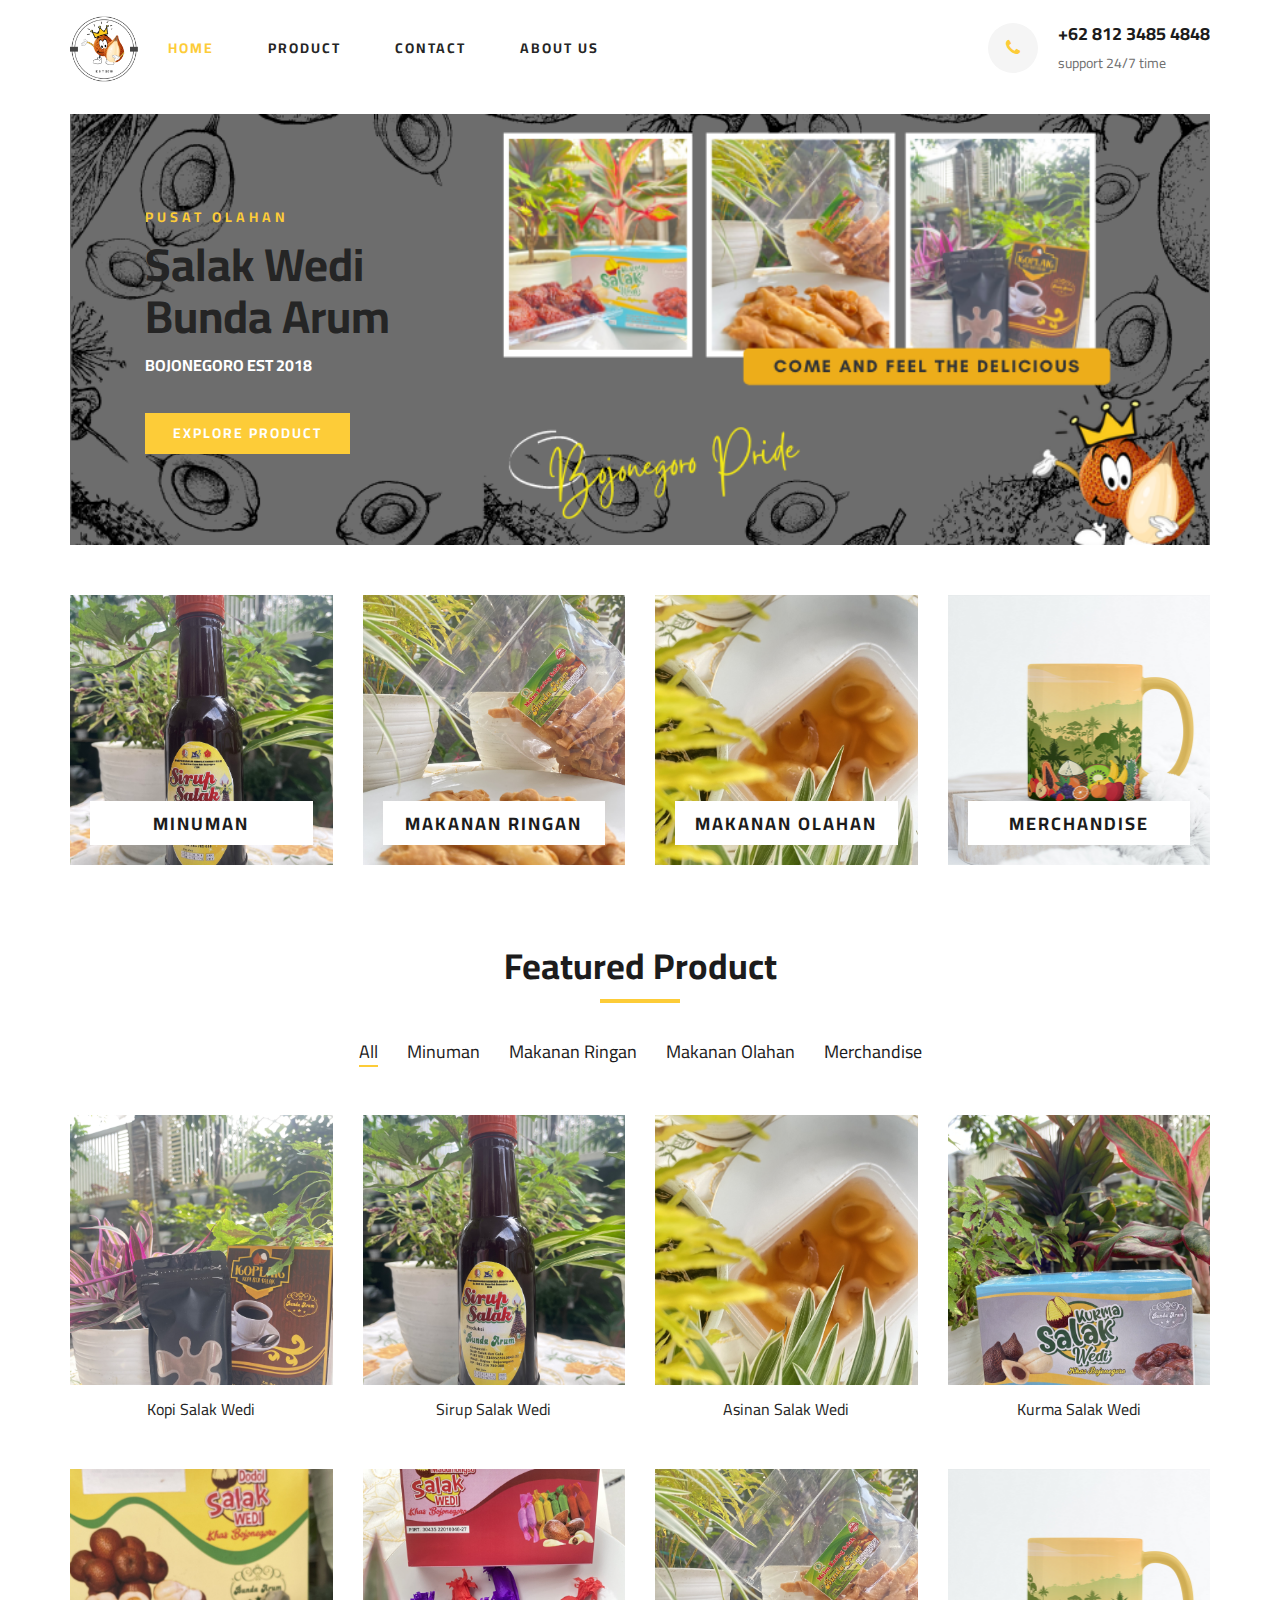
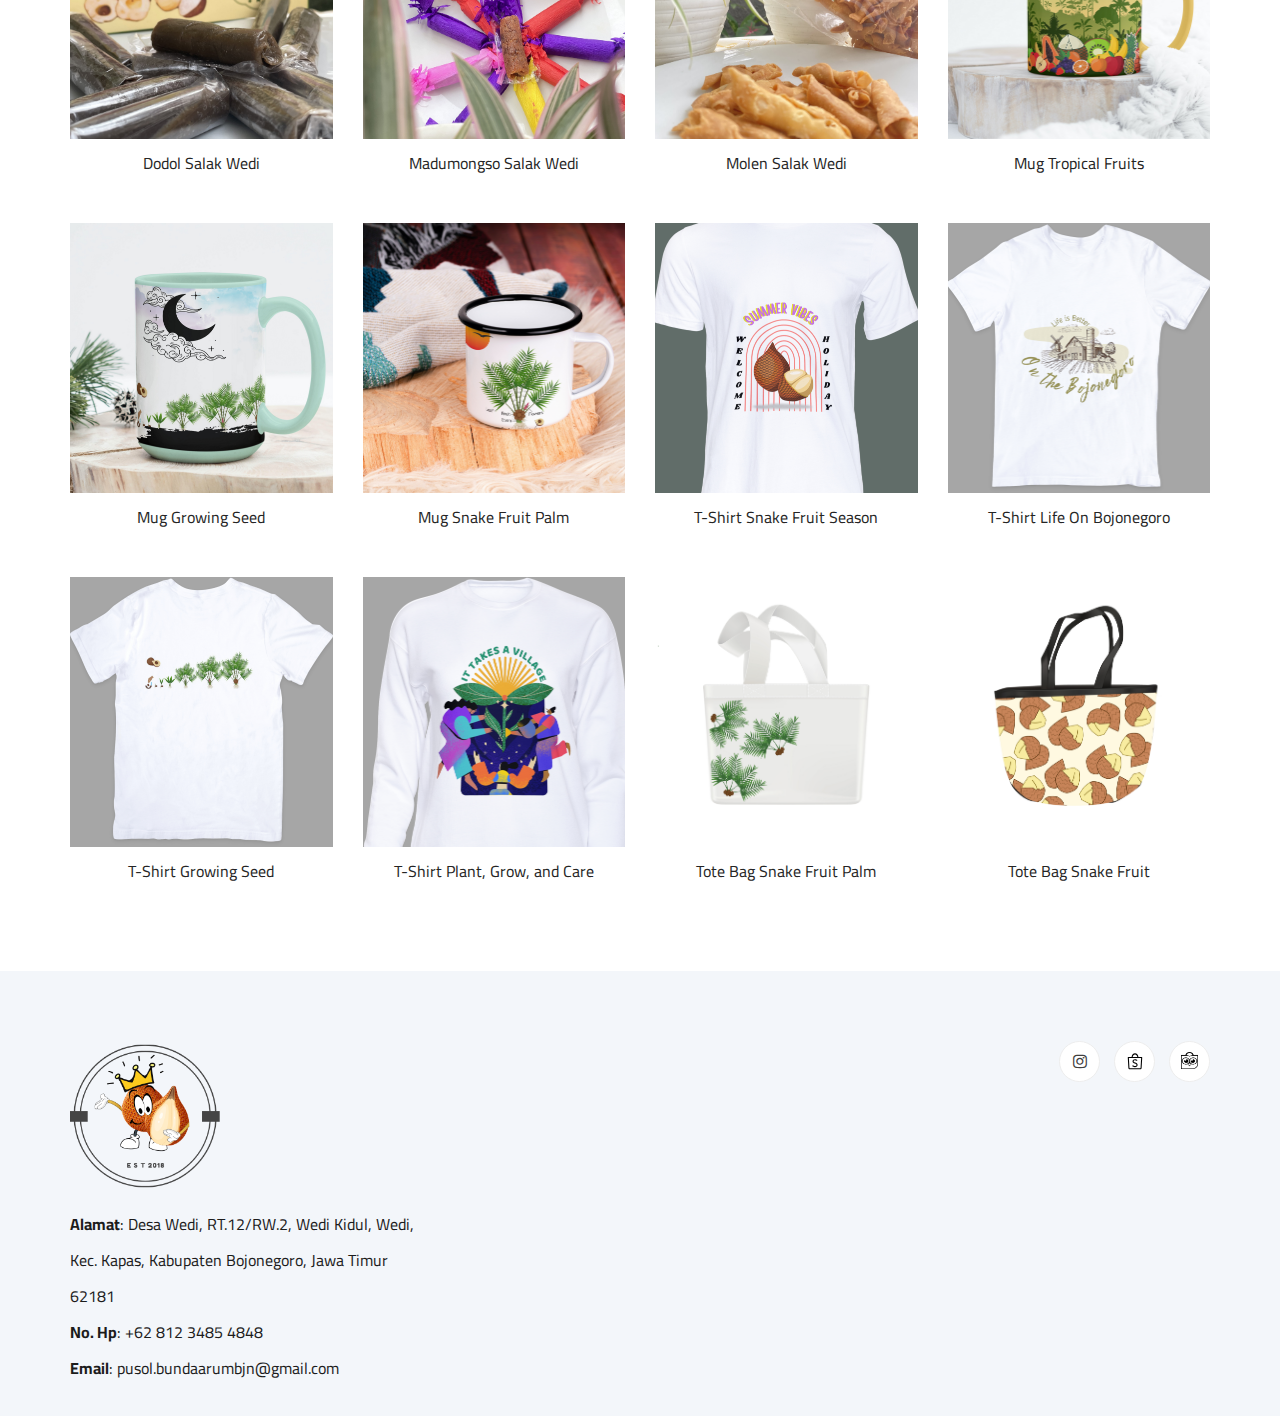
==== index.html @ 26357e3d "initial commit" ====
<!DOCTYPE html>
<html lang="eng">

<head>
    <meta charset="UTF-8">
    <meta name="description" content="Pusol Bunda Arum">
    <meta name="keywords" content="Pusol Bunda Arum, unica, creative, html">
    <meta name="viewport" content="width=device-width, initial-scale=1.0">
    <meta http-equiv="X-UA-Compatible" content="ie=edge">
    <link rel="shortcut icon" href="img/logo.png" type="image/x-icon">
    <title>Pusol Bunda Arum | Home</title>

    <!-- Google Font -->
    <link href="https://fonts.googleapis.com/css2?family=Cairo:wght@200;300;400;600;900&display=swap" rel="stylesheet">

    <!-- Css Styles -->
    <link rel="stylesheet" href="css/bootstrap.min.css" type="text/css">
    <link rel="stylesheet" href="css/font-awesome.min.css" type="text/css">
    <link rel="stylesheet" href="css/elegant-icons.css" type="text/css">
    <link rel="stylesheet" href="css/nice-select.css" type="text/css">
    <link rel="stylesheet" href="css/jquery-ui.min.css" type="text/css">
    <link rel="stylesheet" href="css/owl.carousel.min.css" type="text/css">
    <link rel="stylesheet" href="css/slicknav.min.css" type="text/css">
    <link rel="stylesheet" href="css/style.css" type="text/css">
</head>

<body>
    <!-- Page Preloder -->
    <div id="preloder">
        <div class="loader"></div>
    </div>

    <!-- Humberger Begin -->
    <div class="humberger__menu__overlay"></div>
    <div class="humberger__menu__wrapper">
        <div class="humberger__menu__logo">
            <a href="#"><img class="img-fluid" width="150px" src="img/logo.png" alt=""></a>
        </div>                
        <nav class="humberger__menu__nav mobile-menu">
            <ul>
                <li class="active"><a href="./index.html">Home</a></li>
                <li><a href="./shop-grid.html">Product</a></li>                                
                <li><a href="./contact.html">Contact</a></li>
                <li><a href="./aboutus.html">About Us</a></li>
            </ul>
        </nav>
        <div id="mobile-menu-wrap"></div>
        <div class="header__top__right__social">
            <a href="https://instagram.com/pusolbjn.bundaarum"><i class="fa fa-instagram"></i></a>                            
        </div>        
    </div>
    <!-- Humberger End -->

    <!-- Header Section Begin -->
    <header class="header mb-3">        
        <div class="container">
            <div class="row">
                <div class="col-lg-1 col-3">
                    <div class="header__logo">
                        <a href="./index.html"><img class="img-fluid" src="img/logo.png" alt=""></a>
                    </div>
                </div>
                <div class="col-lg-11 d-flex justify-content-between align-items-center">
                    <nav class="header__menu">
                        <ul>
                            <li class="active"><a href="./index.html">Home</a></li>
                            <li><a href="./shop-grid.html">Product</a></li>                                                       
                            <li><a href="./contact.html">Contact</a></li>
                            <li><a href="./aboutus.html">About Us</a></li>
                        </ul>
                    </nav>                    
                    <div class="hero__search__phone">
                        <div class="hero__search__phone__icon">
                            <i class="fa fa-phone"></i>
                        </div>
                        <div class="hero__search__phone__text">
                            <h5>+62 812 3485 4848</h5>
                            <span>support 24/7 time</span>
                        </div>
                    </div>                    
                </div>                
            </div>
            <div class="humberger__open">
                <i class="fa fa-bars"></i>
            </div>
        </div>
    </header>
    <!-- Header Section End -->

    <!-- Hero Section Begin -->
    <section class="hero">
        <div class="container">
            <div class="row">                
                <div class="col-lg-12">                    
                    <div id="hero-desktop" class="hero__item set-bg" data-setbg="img/hero/banner4.png">
                        <div class="hero__text">
                            <span>PUSAT OLAHAN</span>
                            <h2>Salak Wedi <br />Bunda Arum</h2>
                            <p style="color: white;"><b>BOJONEGORO EST 2018</b></p>
                            <a href="shop-grid.html" class="primary-btn">EXPLORE PRODUCT</a>
                        </div>
                    </div>
                    <div id="hero-mobile" class="hero__item set-bg" data-setbg="img/hero/banner5.png">
                        <div class="hero__text">
                            <span>PUSAT OLAHAN</span>
                            <h2 style="font-size: 38px;">Salak Wedi <br />Bunda Arum</h2>
                            <p style="color: white;"><b>BOJONEGORO EST 2018</b></p>
                            <a href="shop-grid.html" class="primary-btn">EXPLORE PRODUCT</a>
                        </div>
                    </div>
                </div>
            </div>
        </div>
    </section>
    <!-- Hero Section End -->

    <!-- Categories Section Begin -->
    <section class="categories">
        <div class="container">
            <div class="row">
                <div class="categories__slider owl-carousel">
                    <div class="col-lg-3">
                        <div class="categories__item set-bg" data-setbg="img/product/sirup.jpg">
                            <h5><a href="shop-grid.html?kategori=minuman" onclick="setCookie('kategori', 'minuman', 1)">minuman</a></h5>
                        </div>
                    </div>
                    <div class="col-lg-3">
                        <div class="categories__item set-bg" data-setbg="img/product/molen.jpg">
                            <h5><a href="shop-grid.html?kategori=makanan-ringan">makanan ringan</a></h5>
                        </div>
                    </div>
                    <div class="col-lg-3">
                        <div class="categories__item set-bg" data-setbg="img/product/asinan.jpg">
                            <h5><a href="shop-grid.html?kategori=makanan-olahan">makanan olahan</a></h5>
                        </div>
                    </div>
                    <div class="col-lg-3">
                        <div class="categories__item set-bg" data-setbg="img/product/mug1.jpg">
                            <h5><a href="shop-grid.html?kategori=merchandise">merchandise</a></h5>
                        </div>
                    </div>                    
                </div>
            </div>
        </div>
    </section>
    <!-- Categories Section End -->

    <!-- Featured Section Begin -->
    <section class="featured spad">
        <div class="container">
            <div class="row">
                <div class="col-lg-12">
                    <div class="section-title">
                        <h2>Featured Product</h2>
                    </div>
                    <div class="featured__controls">
                        <ul>
                            <li class="active" data-filter="*">All</li>
                            <li data-filter=".minuman">Minuman</li>
                            <li data-filter=".makanan-ringan">Makanan Ringan</li>
                            <li data-filter=".makanan-olahan">Makanan Olahan</li>
                            <li data-filter=".merchandise">Merchandise</li>
                        </ul>
                    </div>
                </div>
            </div>
            <div id="list_product" class="row featured__filter">                
            </div>
        </div>
    </section>
    <!-- Featured Section End -->

    <!-- Banner Begin -->
    <!-- <div class="banner">
        <div class="container">
            <div class="row">
                <div class="col-lg-6 col-md-6 col-sm-6">
                    <div class="banner__pic">
                        <img src="img/banner/banner-1.jpg" alt="">
                    </div>
                </div>
                <div class="col-lg-6 col-md-6 col-sm-6">
                    <div class="banner__pic">
                        <img src="img/banner/banner-2.jpg" alt="">
                    </div>
                </div>
            </div>
        </div>
    </div> -->
    <!-- Banner End -->    

    <!-- Footer Section Begin -->
    <footer class="footer spad">
        <div class="container">
            <div class="row">
                <div class="col-lg-4 col-md-6 col-sm-6">
                    <div class="footer__about">
                        <div class="footer__about__logo">
                            <a href="./index.html"><img width="150px" src="img/logo.png" alt=""></a>
                        </div>
                        <ul>
                            <li><b>Alamat</b>: Desa Wedi, RT.12/RW.2, Wedi Kidul, Wedi, Kec. Kapas, Kabupaten Bojonegoro, Jawa Timur 62181</li>
                            <li><b>No. Hp</b>: +62 812 3485 4848</li>
                            <li><b>Email</b>: pusol.bundaarumbjn@gmail.com</li>
                        </ul>
                    </div>
                </div>                
                <div class="col-lg-8 col-md-12">
                    <div class="footer__widget d-flex justify-content-start justify-content-lg-end">                        
                        <div class="footer__widget__social">
                            <a href="https://instagram.com/pusolbjn.bundaarum"><i class="fa fa-instagram"></i></a>
                            <a href="https://shopee.co.id/pusolbundaarum"><svg xmlns="http://www.w3.org/2000/svg" x="0px" y="0px"
                                width="20" height="20"
                                viewBox="0 0 48 55"
                                style=" fill:#000000;"><path d="M 24 1 C 19.015304 1 15.187203 5.491076 14.589844 11 L 5.5917969 11 A 1.50015 1.50015 0 0 0 4.09375 12.587891 L 5.7773438 41.234375 A 1.50015 1.50015 0 0 0 5.7773438 41.236328 C 5.901433 43.336252 7.6680925 45 9.7714844 45 L 38.228516 45 C 40.332664 45 42.096549 43.335805 42.220703 41.236328 A 1.50015 1.50015 0 0 0 42.220703 41.234375 L 43.90625 12.587891 A 1.50015 1.50015 0 0 0 42.408203 11 L 33.410156 11 C 32.812797 5.491076 28.984696 1 24 1 z M 24 4 C 27.044271 4 29.834574 6.9017187 30.392578 11 L 17.607422 11 C 18.165426 6.9017187 20.955729 4 24 4 z M 7.1816406 14 L 40.818359 14 L 39.226562 41.058594 C 39.194717 41.597117 38.768367 42 38.228516 42 L 9.7714844 42 C 9.2308762 42 8.8033952 41.598623 8.7714844 41.058594 L 7.1816406 14 z M 24.074219 17.011719 C 20.135219 17.011719 17.164063 19.515937 17.164062 22.835938 C 17.164062 26.625937 20.635828 27.892109 23.423828 28.912109 C 26.744828 30.126109 28.308594 30.929062 28.308594 33.039062 C 28.308594 34.694063 26.349453 36.041016 23.939453 36.041016 C 21.113453 36.041016 18.640234 33.938969 18.615234 33.917969 L 18.490234 33.802734 C 18.397234 33.717734 18.277344 33.671875 18.152344 33.671875 C 18.133344 33.671875 18.11375 33.671828 18.09375 33.673828 C 17.94975 33.690828 17.819281 33.770625 17.738281 33.890625 L 16.632812 35.519531 C 16.487813 35.733531 16.529469 36.0235 16.730469 36.1875 L 16.84375 36.279297 C 17.62975 36.916297 20.4575 38.988281 23.9375 38.988281 C 28.0415 38.988281 31.257813 36.376062 31.257812 33.039062 C 31.259813 28.637063 27.477453 27.254531 24.439453 26.144531 C 21.498453 25.069531 20.113281 24.392938 20.113281 22.835938 C 20.113281 21.169937 21.778219 19.960938 24.074219 19.960938 C 25.743219 19.960938 27.216312 20.620672 27.945312 21.013672 C 28.062313 21.076672 28.414281 21.287875 28.613281 21.421875 L 28.751953 21.513672 C 28.834953 21.569672 28.931297 21.597656 29.029297 21.597656 C 29.065297 21.597656 29.100719 21.594891 29.136719 21.587891 C 29.269719 21.558891 29.384078 21.475375 29.455078 21.359375 L 30.466797 19.714844 C 30.608797 19.484844 30.540453 19.181203 30.314453 19.033203 L 30.148438 18.925781 C 29.299437 18.353781 26.997219 17.011719 24.074219 17.011719 z"></path></svg></a>
                            <a href="https://www.tokopedia.com/pusolbundaarumbjn"><img width="17px" height="17px" style="position: relative; top: -7%" src="img/icon/tokopedia.ico" alt="" srcset=""></a>                            
                        </div>
                    </div>
                </div>
            </div>            
        </div>
    </footer>
    <!-- Footer Section End -->

    <!-- Js Plugins -->
    <script src="js/jquery-3.3.1.min.js"></script>
    <script src="js/bootstrap.min.js"></script>
    <script src="js/jquery.nice-select.min.js"></script>
    <script src="js/jquery-ui.min.js"></script>
    <script src="js/jquery.slicknav.js"></script>
    <script src="js/mixitup.min.js"></script>
    <script src="js/owl.carousel.min.js"></script>
    <script src="js/templating_home.js"></script>
    <script src="js/main.js"></script>    



</body>

</html>
---- css/elegant-icons.css ----
@font-face {
	font-family: 'ElegantIcons';
	src:url('../fonts/ElegantIcons.eot');
	src:url('../fonts/ElegantIcons.eot?#iefix') format('embedded-opentype'),
		url('../fonts/ElegantIcons.woff') format('woff'),
		url('../fonts/ElegantIcons.ttf') format('truetype'),
		url('../fonts/ElegantIcons.svg#ElegantIcons') format('svg');
	font-weight: normal;
	font-style: normal;
}

/* Use the following CSS code if you want to use data attributes for inserting your icons */
[data-icon]:before {
	font-family: 'ElegantIcons';
	content: attr(data-icon);
	speak: none;
	font-weight: normal;
	font-variant: normal;
	text-transform: none;
	line-height: 1;
	-webkit-font-smoothing: antialiased;
	-moz-osx-font-smoothing: grayscale;
}

/* Use the following CSS code if you want to have a class per icon */
/*
Instead of a list of all class selectors,
you can use the generic selector below, but it's slower:
[class*="your-class-prefix"] {
*/
.arrow_up, .arrow_down, .arrow_left, .arrow_right, .arrow_left-up, .arrow_right-up, .arrow_right-down, .arrow_left-down, .arrow-up-down, .arrow_up-down_alt, .arrow_left-right_alt, .arrow_left-right, .arrow_expand_alt2, .arrow_expand_alt, .arrow_condense, .arrow_expand, .arrow_move, .arrow_carrot-up, .arrow_carrot-down, .arrow_carrot-left, .arrow_carrot-right, .arrow_carrot-2up, .arrow_carrot-2down, .arrow_carrot-2left, .arrow_carrot-2right, .arrow_carrot-up_alt2, .arrow_carrot-down_alt2, .arrow_carrot-left_alt2, .arrow_carrot-right_alt2, .arrow_carrot-2up_alt2, .arrow_carrot-2down_alt2, .arrow_carrot-2left_alt2, .arrow_carrot-2right_alt2, .arrow_triangle-up, .arrow_triangle-down, .arrow_triangle-left, .arrow_triangle-right, .arrow_triangle-up_alt2, .arrow_triangle-down_alt2, .arrow_triangle-left_alt2, .arrow_triangle-right_alt2, .arrow_back, .icon_minus-06, .icon_plus, .icon_close, .icon_check, .icon_minus_alt2, .icon_plus_alt2, .icon_close_alt2, .icon_check_alt2, .icon_zoom-out_alt, .icon_zoom-in_alt, .icon_search, .icon_box-empty, .icon_box-selected, .icon_minus-box, .icon_plus-box, .icon_box-checked, .icon_circle-empty, .icon_circle-slelected, .icon_stop_alt2, .icon_stop, .icon_pause_alt2, .icon_pause, .icon_menu, .icon_menu-square_alt2, .icon_menu-circle_alt2, .icon_ul, .icon_ol, .icon_adjust-horiz, .icon_adjust-vert, .icon_document_alt, .icon_documents_alt, .icon_pencil, .icon_pencil-edit_alt, .icon_pencil-edit, .icon_folder-alt, .icon_folder-open_alt, .icon_folder-add_alt, .icon_info_alt, .icon_error-oct_alt, .icon_error-circle_alt, .icon_error-triangle_alt, .icon_question_alt2, .icon_question, .icon_comment_alt, .icon_chat_alt, .icon_vol-mute_alt, .icon_volume-low_alt, .icon_volume-high_alt, .icon_quotations, .icon_quotations_alt2, .icon_clock_alt, .icon_lock_alt, .icon_lock-open_alt, .icon_key_alt, .icon_cloud_alt, .icon_cloud-upload_alt, .icon_cloud-download_alt, .icon_image, .icon_images, .icon_lightbulb_alt, .icon_gift_alt, .icon_house_alt, .icon_genius, .icon_mobile, .icon_tablet, .icon_laptop, .icon_desktop, .icon_camera_alt, .icon_mail_alt, .icon_cone_alt, .icon_ribbon_alt, .icon_bag_alt, .icon_creditcard, .icon_cart_alt, .icon_paperclip, .icon_tag_alt, .icon_tags_alt, .icon_trash_alt, .icon_cursor_alt, .icon_mic_alt, .icon_compass_alt, .icon_pin_alt, .icon_pushpin_alt, .icon_map_alt, .icon_drawer_alt, .icon_toolbox_alt, .icon_book_alt, .icon_calendar, .icon_film, .icon_table, .icon_contacts_alt, .icon_headphones, .icon_lifesaver, .icon_piechart, .icon_refresh, .icon_link_alt, .icon_link, .icon_loading, .icon_blocked, .icon_archive_alt, .icon_heart_alt, .icon_star_alt, .icon_star-half_alt, .icon_star, .icon_star-half, .icon_tools, .icon_tool, .icon_cog, .icon_cogs, .arrow_up_alt, .arrow_down_alt, .arrow_left_alt, .arrow_right_alt, .arrow_left-up_alt, .arrow_right-up_alt, .arrow_right-down_alt, .arrow_left-down_alt, .arrow_condense_alt, .arrow_expand_alt3, .arrow_carrot_up_alt, .arrow_carrot-down_alt, .arrow_carrot-left_alt, .arrow_carrot-right_alt, .arrow_carrot-2up_alt, .arrow_carrot-2dwnn_alt, .arrow_carrot-2left_alt, .arrow_carrot-2right_alt, .arrow_triangle-up_alt, .arrow_triangle-down_alt, .arrow_triangle-left_alt, .arrow_triangle-right_alt, .icon_minus_alt, .icon_plus_alt, .icon_close_alt, .icon_check_alt, .icon_zoom-out, .icon_zoom-in, .icon_stop_alt, .icon_menu-square_alt, .icon_menu-circle_alt, .icon_document, .icon_documents, .icon_pencil_alt, .icon_folder, .icon_folder-open, .icon_folder-add, .icon_folder_upload, .icon_folder_download, .icon_info, .icon_error-circle, .icon_error-oct, .icon_error-triangle, .icon_question_alt, .icon_comment, .icon_chat, .icon_vol-mute, .icon_volume-low, .icon_volume-high, .icon_quotations_alt, .icon_clock, .icon_lock, .icon_lock-open, .icon_key, .icon_cloud, .icon_cloud-upload, .icon_cloud-download, .icon_lightbulb, .icon_gift, .icon_house, .icon_camera, .icon_mail, .icon_cone, .icon_ribbon, .icon_bag, .icon_cart, .icon_tag, .icon_tags, .icon_trash, .icon_cursor, .icon_mic, .icon_compass, .icon_pin, .icon_pushpin, .icon_map, .icon_drawer, .icon_toolbox, .icon_book, .icon_contacts, .icon_archive, .icon_heart, .icon_profile, .icon_group, .icon_grid-2x2, .icon_grid-3x3, .icon_music, .icon_pause_alt, .icon_phone, .icon_upload, .icon_download, .social_facebook, .social_twitter, .social_pinterest, .social_googleplus, .social_tumblr, .social_tumbleupon, .social_wordpress, .social_instagram, .social_dribbble, .social_vimeo, .social_linkedin, .social_rss, .social_deviantart, .social_share, .social_myspace, .social_skype, .social_youtube, .social_picassa, .social_googledrive, .social_flickr, .social_blogger, .social_spotify, .social_delicious, .social_facebook_circle, .social_twitter_circle, .social_pinterest_circle, .social_googleplus_circle, .social_tumblr_circle, .social_stumbleupon_circle, .social_wordpress_circle, .social_instagram_circle, .social_dribbble_circle, .social_vimeo_circle, .social_linkedin_circle, .social_rss_circle, .social_deviantart_circle, .social_share_circle, .social_myspace_circle, .social_skype_circle, .social_youtube_circle, .social_picassa_circle, .social_googledrive_alt2, .social_flickr_circle, .social_blogger_circle, .social_spotify_circle, .social_delicious_circle, .social_facebook_square, .social_twitter_square, .social_pinterest_square, .social_googleplus_square, .social_tumblr_square, .social_stumbleupon_square, .social_wordpress_square, .social_instagram_square, .social_dribbble_square, .social_vimeo_square, .social_linkedin_square, .social_rss_square, .social_deviantart_square, .social_share_square, .social_myspace_square, .social_skype_square, .social_youtube_square, .social_picassa_square, .social_googledrive_square, .social_flickr_square, .social_blogger_square, .social_spotify_square, .social_delicious_square, .icon_printer, .icon_calulator, .icon_building, .icon_floppy, .icon_drive, .icon_search-2, .icon_id, .icon_id-2, .icon_puzzle, .icon_like, .icon_dislike, .icon_mug, .icon_currency, .icon_wallet, .icon_pens, .icon_easel, .icon_flowchart, .icon_datareport, .icon_briefcase, .icon_shield, .icon_percent, .icon_globe, .icon_globe-2, .icon_target, .icon_hourglass, .icon_balance, .icon_rook, .icon_printer-alt, .icon_calculator_alt, .icon_building_alt, .icon_floppy_alt, .icon_drive_alt, .icon_search_alt, .icon_id_alt, .icon_id-2_alt, .icon_puzzle_alt, .icon_like_alt, .icon_dislike_alt, .icon_mug_alt, .icon_currency_alt, .icon_wallet_alt, .icon_pens_alt, .icon_easel_alt, .icon_flowchart_alt, .icon_datareport_alt, .icon_briefcase_alt, .icon_shield_alt, .icon_percent_alt, .icon_globe_alt, .icon_clipboard {
	font-family: 'ElegantIcons';
	speak: none;
	font-style: normal;
	font-weight: normal;
	font-variant: normal;
	text-transform: none;
	line-height: 1;
	-webkit-font-smoothing: antialiased;
}
.arrow_up:before {
	content: "\21";
}
.arrow_down:before {
	content: "\22";
}
.arrow_left:before {
	content: "\23";
}
.arrow_right:before {
	content: "\24";
}
.arrow_left-up:before {
	content: "\25";
}
.arrow_right-up:before {
	content: "\26";
}
.arrow_right-down:before {
	content: "\27";
}
.arrow_left-down:before {
	content: "\28";
}
.arrow-up-down:before {
	content: "\29";
}
.arrow_up-down_alt:before {
	content: "\2a";
}
.arrow_left-right_alt:before {
	content: "\2b";
}
.arrow_left-right:before {
	content: "\2c";
}
.arrow_expand_alt2:before {
	content: "\2d";
}
.arrow_expand_alt:before {
	content: "\2e";
}
.arrow_condense:before {
	content: "\2f";
}
.arrow_expand:before {
	content: "\30";
}
.arrow_move:before {
	content: "\31";
}
.arrow_carrot-up:before {
	content: "\32";
}
.arrow_carrot-down:before {
	content: "\33";
}
.arrow_carrot-left:before {
	content: "\34";
}
.arrow_carrot-right:before {
	content: "\35";
}
.arrow_carrot-2up:before {
	content: "\36";
}
.arrow_carrot-2down:before {
	content: "\37";
}
.arrow_carrot-2left:before {
	content: "\38";
}
.arrow_carrot-2right:before {
	content: "\39";
}
.arrow_carrot-up_alt2:before {
	content: "\3a";
}
.arrow_carrot-down_alt2:before {
	content: "\3b";
}
.arrow_carrot-left_alt2:before {
	content: "\3c";
}
.arrow_carrot-right_alt2:before {
	content: "\3d";
}
.arrow_carrot-2up_alt2:before {
	content: "\3e";
}
.arrow_carrot-2down_alt2:before {
	content: "\3f";
}
.arrow_carrot-2left_alt2:before {
	content: "\40";
}
.arrow_carrot-2right_alt2:before {
	content: "\41";
}
.arrow_triangle-up:before {
	content: "\42";
}
.arrow_triangle-down:before {
	content: "\43";
}
.arrow_triangle-left:before {
	content: "\44";
}
.arrow_triangle-right:before {
	content: "\45";
}
.arrow_triangle-up_alt2:before {
	content: "\46";
}
.arrow_triangle-down_alt2:before {
	content: "\47";
}
.arrow_triangle-left_alt2:before {
	content: "\48";
}
.arrow_triangle-right_alt2:before {
	content: "\49";
}
.arrow_back:before {
	content: "\4a";
}
.icon_minus-06:before {
	content: "\4b";
}
.icon_plus:before {
	content: "\4c";
}
.icon_close:before {
	content: "\4d";
}
.icon_check:before {
	content: "\4e";
}
.icon_minus_alt2:before {
	content: "\4f";
}
.icon_plus_alt2:before {
	content: "\50";
}
.icon_close_alt2:before {
	content: "\51";
}
.icon_check_alt2:before {
	content: "\52";
}
.icon_zoom-out_alt:before {
	content: "\53";
}
.icon_zoom-in_alt:before {
	content: "\54";
}
.icon_search:before {
	content: "\55";
}
.icon_box-empty:before {
	content: "\56";
}
.icon_box-selected:before {
	content: "\57";
}
.icon_minus-box:before {
	content: "\58";
}
.icon_plus-box:before {
	content: "\59";
}
.icon_box-checked:before {
	content: "\5a";
}
.icon_circle-empty:before {
	content: "\5b";
}
.icon_circle-slelected:before {
	content: "\5c";
}
.icon_stop_alt2:before {
	content: "\5d";
}
.icon_stop:before {
	content: "\5e";
}
.icon_pause_alt2:before {
	content: "\5f";
}
.icon_pause:before {
	content: "\60";
}
.icon_menu:before {
	content: "\61";
}
.icon_menu-square_alt2:before {
	content: "\62";
}
.icon_menu-circle_alt2:before {
	content: "\63";
}
.icon_ul:before {
	content: "\64";
}
.icon_ol:before {
	content: "\65";
}
.icon_adjust-horiz:before {
	content: "\66";
}
.icon_adjust-vert:before {
	content: "\67";
}
.icon_document_alt:before {
	content: "\68";
}
.icon_documents_alt:before {
	content: "\69";
}
.icon_pencil:before {
	content: "\6a";
}
.icon_pencil-edit_alt:before {
	content: "\6b";
}
.icon_pencil-edit:before {
	content: "\6c";
}
.icon_folder-alt:before {
	content: "\6d";
}
.icon_folder-open_alt:before {
	content: "\6e";
}
.icon_folder-add_alt:before {
	content: "\6f";
}
.icon_info_alt:before {
	content: "\70";
}
.icon_error-oct_alt:before {
	content: "\71";
}
.icon_error-circle_alt:before {
	content: "\72";
}
.icon_error-triangle_alt:before {
	content: "\73";
}
.icon_question_alt2:before {
	content: "\74";
}
.icon_question:before {
	content: "\75";
}
.icon_comment_alt:before {
	content: "\76";
}
.icon_chat_alt:before {
	content: "\77";
}
.icon_vol-mute_alt:before {
	content: "\78";
}
.icon_volume-low_alt:before {
	content: "\79";
}
.icon_volume-high_alt:before {
	content: "\7a";
}
.icon_quotations:before {
	content: "\7b";
}
.icon_quotations_alt2:before {
	content: "\7c";
}
.icon_clock_alt:before {
	content: "\7d";
}
.icon_lock_alt:before {
	content: "\7e";
}
.icon_lock-open_alt:before {
	content: "\e000";
}
.icon_key_alt:before {
	content: "\e001";
}
.icon_cloud_alt:before {
	content: "\e002";
}
.icon_cloud-upload_alt:before {
	content: "\e003";
}
.icon_cloud-download_alt:before {
	content: "\e004";
}
.icon_image:before {
	content: "\e005";
}
.icon_images:before {
	content: "\e006";
}
.icon_lightbulb_alt:before {
	content: "\e007";
}
.icon_gift_alt:before {
	content: "\e008";
}
.icon_house_alt:before {
	content: "\e009";
}
.icon_genius:before {
	content: "\e00a";
}
.icon_mobile:before {
	content: "\e00b";
}
.icon_tablet:before {
	content: "\e00c";
}
.icon_laptop:before {
	content: "\e00d";
}
.icon_desktop:before {
	content: "\e00e";
}
.icon_camera_alt:before {
	content: "\e00f";
}
.icon_mail_alt:before {
	content: "\e010";
}
.icon_cone_alt:before {
	content: "\e011";
}
.icon_ribbon_alt:before {
	content: "\e012";
}
.icon_bag_alt:before {
	content: "\e013";
}
.icon_creditcard:before {
	content: "\e014";
}
.icon_cart_alt:before {
	content: "\e015";
}
.icon_paperclip:before {
	content: "\e016";
}
.icon_tag_alt:before {
	content: "\e017";
}
.icon_tags_alt:before {
	content: "\e018";
}
.icon_trash_alt:before {
	content: "\e019";
}
.icon_cursor_alt:before {
	content: "\e01a";
}
.icon_mic_alt:before {
	content: "\e01b";
}
.icon_compass_alt:before {
	content: "\e01c";
}
.icon_pin_alt:before {
	content: "\e01d";
}
.icon_pushpin_alt:before {
	content: "\e01e";
}
.icon_map_alt:before {
	content: "\e01f";
}
.icon_drawer_alt:before {
	content: "\e020";
}
.icon_toolbox_alt:before {
	content: "\e021";
}
.icon_book_alt:before {
	content: "\e022";
}
.icon_calendar:before {
	content: "\e023";
}
.icon_film:before {
	content: "\e024";
}
.icon_table:before {
	content: "\e025";
}
.icon_contacts_alt:before {
	content: "\e026";
}
.icon_headphones:before {
	content: "\e027";
}
.icon_lifesaver:before {
	content: "\e028";
}
.icon_piechart:before {
	content: "\e029";
}
.icon_refresh:before {
	content: "\e02a";
}
.icon_link_alt:before {
	content: "\e02b";
}
.icon_link:before {
	content: "\e02c";
}
.icon_loading:before {
	content: "\e02d";
}
.icon_blocked:before {
	content: "\e02e";
}
.icon_archive_alt:before {
	content: "\e02f";
}
.icon_heart_alt:before {
	content: "\e030";
}
.icon_star_alt:before {
	content: "\e031";
}
.icon_star-half_alt:before {
	content: "\e032";
}
.icon_star:before {
	content: "\e033";
}
.icon_star-half:before {
	content: "\e034";
}
.icon_tools:before {
	content: "\e035";
}
.icon_tool:before {
	content: "\e036";
}
.icon_cog:before {
	content: "\e037";
}
.icon_cogs:before {
	content: "\e038";
}
.arrow_up_alt:before {
	content: "\e039";
}
.arrow_down_alt:before {
	content: "\e03a";
}
.arrow_left_alt:before {
	content: "\e03b";
}
.arrow_right_alt:before {
	content: "\e03c";
}
.arrow_left-up_alt:before {
	content: "\e03d";
}
.arrow_right-up_alt:before {
	content: "\e03e";
}
.arrow_right-down_alt:before {
	content: "\e03f";
}
.arrow_left-down_alt:before {
	content: "\e040";
}
.arrow_condense_alt:before {
	content: "\e041";
}
.arrow_expand_alt3:before {
	content: "\e042";
}
.arrow_carrot_up_alt:before {
	content: "\e043";
}
.arrow_carrot-down_alt:before {
	content: "\e044";
}
.arrow_carrot-left_alt:before {
	content: "\e045";
}
.arrow_carrot-right_alt:before {
	content: "\e046";
}
.arrow_carrot-2up_alt:before {
	content: "\e047";
}
.arrow_carrot-2dwnn_alt:before {
	content: "\e048";
}
.arrow_carrot-2left_alt:before {
	content: "\e049";
}
.arrow_carrot-2right_alt:before {
	content: "\e04a";
}
.arrow_triangle-up_alt:before {
	content: "\e04b";
}
.arrow_triangle-down_alt:before {
	content: "\e04c";
}
.arrow_triangle-left_alt:before {
	content: "\e04d";
}
.arrow_triangle-right_alt:before {
	content: "\e04e";
}
.icon_minus_alt:before {
	content: "\e04f";
}
.icon_plus_alt:before {
	content: "\e050";
}
.icon_close_alt:before {
	content: "\e051";
}
.icon_check_alt:before {
	content: "\e052";
}
.icon_zoom-out:before {
	content: "\e053";
}
.icon_zoom-in:before {
	content: "\e054";
}
.icon_stop_alt:before {
	content: "\e055";
}
.icon_menu-square_alt:before {
	content: "\e056";
}
.icon_menu-circle_alt:before {
	content: "\e057";
}
.icon_document:before {
	content: "\e058";
}
.icon_documents:before {
	content: "\e059";
}
.icon_pencil_alt:before {
	content: "\e05a";
}
.icon_folder:before {
	content: "\e05b";
}
.icon_folder-open:before {
	content: "\e05c";
}
.icon_folder-add:before {
	content: "\e05d";
}
.icon_folder_upload:before {
	content: "\e05e";
}
.icon_folder_download:before {
	content: "\e05f";
}
.icon_info:before {
	content: "\e060";
}
.icon_error-circle:before {
	content: "\e061";
}
.icon_error-oct:before {
	content: "\e062";
}
.icon_error-triangle:before {
	content: "\e063";
}
.icon_question_alt:before {
	content: "\e064";
}
.icon_comment:before {
	content: "\e065";
}
.icon_chat:before {
	content: "\e066";
}
.icon_vol-mute:before {
	content: "\e067";
}
.icon_volume-low:before {
	content: "\e068";
}
.icon_volume-high:before {
	content: "\e069";
}
.icon_quotations_alt:before {
	content: "\e06a";
}
.icon_clock:before {
	content: "\e06b";
}
.icon_lock:before {
	content: "\e06c";
}
.icon_lock-open:before {
	content: "\e06d";
}
.icon_key:before {
	content: "\e06e";
}
.icon_cloud:before {
	content: "\e06f";
}
.icon_cloud-upload:before {
	content: "\e070";
}
.icon_cloud-download:before {
	content: "\e071";
}
.icon_lightbulb:before {
	content: "\e072";
}
.icon_gift:before {
	content: "\e073";
}
.icon_house:before {
	content: "\e074";
}
.icon_camera:before {
	content: "\e075";
}
.icon_mail:before {
	content: "\e076";
}
.icon_cone:before {
	content: "\e077";
}
.icon_ribbon:before {
	content: "\e078";
}
.icon_bag:before {
	content: "\e079";
}
.icon_cart:before {
	content: "\e07a";
}
.icon_tag:before {
	content: "\e07b";
}
.icon_tags:before {
	content: "\e07c";
}
.icon_trash:before {
	content: "\e07d";
}
.icon_cursor:before {
	content: "\e07e";
}
.icon_mic:before {
	content: "\e07f";
}
.icon_compass:before {
	content: "\e080";
}
.icon_pin:before {
	content: "\e081";
}
.icon_pushpin:before {
	content: "\e082";
}
.icon_map:before {
	content: "\e083";
}
.icon_drawer:before {
	content: "\e084";
}
.icon_toolbox:before {
	content: "\e085";
}
.icon_book:before {
	content: "\e086";
}
.icon_contacts:before {
	content: "\e087";
}
.icon_archive:before {
	content: "\e088";
}
.icon_heart:before {
	content: "\e089";
}
.icon_profile:before {
	content: "\e08a";
}
.icon_group:before {
	content: "\e08b";
}
.icon_grid-2x2:before {
	content: "\e08c";
}
.icon_grid-3x3:before {
	content: "\e08d";
}
.icon_music:before {
	content: "\e08e";
}
.icon_pause_alt:before {
	content: "\e08f";
}
.icon_phone:before {
	content: "\e090";
}
.icon_upload:before {
	content: "\e091";
}
.icon_download:before {
	content: "\e092";
}
.social_facebook:before {
	content: "\e093";
}
.social_twitter:before {
	content: "\e094";
}
.social_pinterest:before {
	content: "\e095";
}
.social_googleplus:before {
	content: "\e096";
}
.social_tumblr:before {
	content: "\e097";
}
.social_tumbleupon:before {
	content: "\e098";
}
.social_wordpress:before {
	content: "\e099";
}
.social_instagram:before {
	content: "\e09a";
}
.social_dribbble:before {
	content: "\e09b";
}
.social_vimeo:before {
	content: "\e09c";
}
.social_linkedin:before {
	content: "\e09d";
}
.social_rss:before {
	content: "\e09e";
}
.social_deviantart:before {
	content: "\e09f";
}
.social_share:before {
	content: "\e0a0";
}
.social_myspace:before {
	content: "\e0a1";
}
.social_skype:before {
	content: "\e0a2";
}
.social_youtube:before {
	content: "\e0a3";
}
.social_picassa:before {
	content: "\e0a4";
}
.social_googledrive:before {
	content: "\e0a5";
}
.social_flickr:before {
	content: "\e0a6";
}
.social_blogger:before {
	content: "\e0a7";
}
.social_spotify:before {
	content: "\e0a8";
}
.social_delicious:before {
	content: "\e0a9";
}
.social_facebook_circle:before {
	content: "\e0aa";
}
.social_twitter_circle:before {
	content: "\e0ab";
}
.social_pinterest_circle:before {
	content: "\e0ac";
}
.social_googleplus_circle:before {
	content: "\e0ad";
}
.social_tumblr_circle:before {
	content: "\e0ae";
}
.social_stumbleupon_circle:before {
	content: "\e0af";
}
.social_wordpress_circle:before {
	content: "\e0b0";
}
.social_instagram_circle:before {
	content: "\e0b1";
}
.social_dribbble_circle:before {
	content: "\e0b2";
}
.social_vimeo_circle:before {
	content: "\e0b3";
}
.social_linkedin_circle:before {
	content: "\e0b4";
}
.social_rss_circle:before {
	content: "\e0b5";
}
.social_deviantart_circle:before {
	content: "\e0b6";
}
.social_share_circle:before {
	content: "\e0b7";
}
.social_myspace_circle:before {
	content: "\e0b8";
}
.social_skype_circle:before {
	content: "\e0b9";
}
.social_youtube_circle:before {
	content: "\e0ba";
}
.social_picassa_circle:before {
	content: "\e0bb";
}
.social_googledrive_alt2:before {
	content: "\e0bc";
}
.social_flickr_circle:before {
	content: "\e0bd";
}
.social_blogger_circle:before {
	content: "\e0be";
}
.social_spotify_circle:before {
	content: "\e0bf";
}
.social_delicious_circle:before {
	content: "\e0c0";
}
.social_facebook_square:before {
	content: "\e0c1";
}
.social_twitter_square:before {
	content: "\e0c2";
}
.social_pinterest_square:before {
	content: "\e0c3";
}
.social_googleplus_square:before {
	content: "\e0c4";
}
.social_tumblr_square:before {
	content: "\e0c5";
}
.social_stumbleupon_square:before {
	content: "\e0c6";
}
.social_wordpress_square:before {
	content: "\e0c7";
}
.social_instagram_square:before {
	content: "\e0c8";
}
.social_dribbble_square:before {
	content: "\e0c9";
}
.social_vimeo_square:before {
	content: "\e0ca";
}
.social_linkedin_square:before {
	content: "\e0cb";
}
.social_rss_square:before {
	content: "\e0cc";
}
.social_deviantart_square:before {
	content: "\e0cd";
}
.social_share_square:before {
	content: "\e0ce";
}
.social_myspace_square:before {
	content: "\e0cf";
}
.social_skype_square:before {
	content: "\e0d0";
}
.social_youtube_square:before {
	content: "\e0d1";
}
.social_picassa_square:before {
	content: "\e0d2";
}
.social_googledrive_square:before {
	content: "\e0d3";
}
.social_flickr_square:before {
	content: "\e0d4";
}
.social_blogger_square:before {
	content: "\e0d5";
}
.social_spotify_square:before {
	content: "\e0d6";
}
.social_delicious_square:before {
	content: "\e0d7";
}
.icon_printer:before {
	content: "\e103";
}
.icon_calulator:before {
	content: "\e0ee";
}
.icon_building:before {
	content: "\e0ef";
}
.icon_floppy:before {
	content: "\e0e8";
}
.icon_drive:before {
	content: "\e0ea";
}
.icon_search-2:before {
	content: "\e101";
}
.icon_id:before {
	content: "\e107";
}
.icon_id-2:before {
	content: "\e108";
}
.icon_puzzle:before {
	content: "\e102";
}
.icon_like:before {
	content: "\e106";
}
.icon_dislike:before {
	content: "\e0eb";
}
.icon_mug:before {
	content: "\e105";
}
.icon_currency:before {
	content: "\e0ed";
}
.icon_wallet:before {
	content: "\e100";
}
.icon_pens:before {
	content: "\e104";
}
.icon_easel:before {
	content: "\e0e9";
}
.icon_flowchart:before {
	content: "\e109";
}
.icon_datareport:before {
	content: "\e0ec";
}
.icon_briefcase:before {
	content: "\e0fe";
}
.icon_shield:before {
	content: "\e0f6";
}
.icon_percent:before {
	content: "\e0fb";
}
.icon_globe:before {
	content: "\e0e2";
}
.icon_globe-2:before {
	content: "\e0e3";
}
.icon_target:before {
	content: "\e0f5";
}
.icon_hourglass:before {
	content: "\e0e1";
}
.icon_balance:before {
	content: "\e0ff";
}
.icon_rook:before {
	content: "\e0f8";
}
.icon_printer-alt:before {
	content: "\e0fa";
}
.icon_calculator_alt:before {
	content: "\e0e7";
}
.icon_building_alt:before {
	content: "\e0fd";
}
.icon_floppy_alt:before {
	content: "\e0e4";
}
.icon_drive_alt:before {
	content: "\e0e5";
}
.icon_search_alt:before {
	content: "\e0f7";
}
.icon_id_alt:before {
	content: "\e0e0";
}
.icon_id-2_alt:before {
	content: "\e0fc";
}
.icon_puzzle_alt:before {
	content: "\e0f9";
}
.icon_like_alt:before {
	content: "\e0dd";
}
.icon_dislike_alt:before {
	content: "\e0f1";
}
.icon_mug_alt:before {
	content: "\e0dc";
}
.icon_currency_alt:before {
	content: "\e0f3";
}
.icon_wallet_alt:before {
	content: "\e0d8";
}
.icon_pens_alt:before {
	content: "\e0db";
}
.icon_easel_alt:before {
	content: "\e0f0";
}
.icon_flowchart_alt:before {
	content: "\e0df";
}
.icon_datareport_alt:before {
	content: "\e0f2";
}
.icon_briefcase_alt:before {
	content: "\e0f4";
}
.icon_shield_alt:before {
	content: "\e0d9";
}
.icon_percent_alt:before {
	content: "\e0da";
}
.icon_globe_alt:before {
	content: "\e0de";
}
.icon_clipboard:before {
	content: "\e0e6";
}


	.glyph {
		float: left;
		text-align: center;
		padding: .75em;
		margin: .4em 1.5em .75em 0;
		width: 6em;
text-shadow: none;
	}
        .glyph_big {
        font-size: 128px;
        color: #59c5dc;
        float: left;
        margin-right: 20px;
        }

        .glyph div { padding-bottom: 10px;}

	.glyph input {
		font-family: consolas, monospace;
		font-size: 12px;
		width: 100%;
		text-align: center;
		border: 0;
		box-shadow: 0 0 0 1px #ccc;
		padding: .2em;
                -moz-border-radius: 5px;
                -webkit-border-radius: 5px;
	}
	.centered {
		margin-left: auto;
		margin-right: auto;
	}
	.glyph .fs1 {
		font-size: 2em;
	}
---- css/nice-select.css ----
.nice-select {
  -webkit-tap-highlight-color: transparent;
  background-color: #fff;
  border-radius: 5px;
  border: solid 1px #e8e8e8;
  box-sizing: border-box;
  clear: both;
  cursor: pointer;
  display: block;
  float: left;
  font-family: inherit;
  font-size: 14px;
  font-weight: normal;
  height: 42px;
  line-height: 40px;
  outline: none;
  padding-left: 18px;
  padding-right: 30px;
  position: relative;
  text-align: left !important;
  -webkit-transition: all 0.2s ease-in-out;
  transition: all 0.2s ease-in-out;
  -webkit-user-select: none;
     -moz-user-select: none;
      -ms-user-select: none;
          user-select: none;
  white-space: nowrap;
  width: auto; }
  .nice-select:hover {
    border-color: #dbdbdb; }
  .nice-select:active, .nice-select.open, .nice-select:focus {
    border-color: #999; }
  .nice-select:after {
    border-bottom: 2px solid #999;
    border-right: 2px solid #999;
    content: '';
    display: block;
    height: 5px;
    margin-top: -4px;
    pointer-events: none;
    position: absolute;
    right: 12px;
    top: 50%;
    -webkit-transform-origin: 66% 66%;
        -ms-transform-origin: 66% 66%;
            transform-origin: 66% 66%;
    -webkit-transform: rotate(45deg);
        -ms-transform: rotate(45deg);
            transform: rotate(45deg);
    -webkit-transition: all 0.15s ease-in-out;
    transition: all 0.15s ease-in-out;
    width: 5px; }
  .nice-select.open:after {
    -webkit-transform: rotate(-135deg);
        -ms-transform: rotate(-135deg);
            transform: rotate(-135deg); }
  .nice-select.open .list {
    opacity: 1;
    pointer-events: auto;
    -webkit-transform: scale(1) translateY(0);
        -ms-transform: scale(1) translateY(0);
            transform: scale(1) translateY(0); }
  .nice-select.disabled {
    border-color: #ededed;
    color: #999;
    pointer-events: none; }
    .nice-select.disabled:after {
      border-color: #cccccc; }
  .nice-select.wide {
    width: 100%; }
    .nice-select.wide .list {
      left: 0 !important;
      right: 0 !important; }
  .nice-select.right {
    float: right; }
    .nice-select.right .list {
      left: auto;
      right: 0; }
  .nice-select.small {
    font-size: 12px;
    height: 36px;
    line-height: 34px; }
    .nice-select.small:after {
      height: 4px;
      width: 4px; }
    .nice-select.small .option {
      line-height: 34px;
      min-height: 34px; }
  .nice-select .list {
    background-color: #fff;
    border-radius: 5px;
    box-shadow: 0 0 0 1px rgba(68, 68, 68, 0.11);
    box-sizing: border-box;
    margin-top: 4px;
    opacity: 0;
    overflow: hidden;
    padding: 0;
    pointer-events: none;
    position: absolute;
    top: 100%;
    left: 0;
    -webkit-transform-origin: 50% 0;
        -ms-transform-origin: 50% 0;
            transform-origin: 50% 0;
    -webkit-transform: scale(0.75) translateY(-21px);
        -ms-transform: scale(0.75) translateY(-21px);
            transform: scale(0.75) translateY(-21px);
    -webkit-transition: all 0.2s cubic-bezier(0.5, 0, 0, 1.25), opacity 0.15s ease-out;
    transition: all 0.2s cubic-bezier(0.5, 0, 0, 1.25), opacity 0.15s ease-out;
    z-index: 9; }
    .nice-select .list:hover .option:not(:hover) {
      background-color: transparent !important; }
  .nice-select .option {
    cursor: pointer;
    font-weight: 400;
    line-height: 40px;
    list-style: none;
    min-height: 40px;
    outline: none;
    padding-left: 18px;
    padding-right: 29px;
    text-align: left;
    -webkit-transition: all 0.2s;
    transition: all 0.2s; }
    .nice-select .option:hover, .nice-select .option.focus, .nice-select .option.selected.focus {
      background-color: #f6f6f6; }
    .nice-select .option.selected {
      font-weight: bold; }
    .nice-select .option.disabled {
      background-color: transparent;
      color: #999;
      cursor: default; }

.no-csspointerevents .nice-select .list {
  display: none; }

.no-csspointerevents .nice-select.open .list {
  display: block; }
---- css/style.css ----
/******************************************************************
  Template Name: Ogani
  Description:  Ogani eCommerce  HTML Template
  Author: Colorlib
  Author URI: https://colorlib.com
  Version: 1.0
  Created: Colorlib
******************************************************************/
/*------------------------------------------------------------------
[Table of contents]

1.  Template default CSS
	1.1	Variables
	1.2	Mixins
	1.3	Flexbox
	1.4	Reset
2.  Helper Css
3.  Header Section
4.  Hero Section
5.  Service Section
6.  Categories Section
7.  Featured Section
8.  Latest Product Section
9.  Contact
10.  Footer Style
-------------------------------------------------------------------*/
/*----------------------------------------*/
/* Template default CSS
/*----------------------------------------*/
html,
body {
  height: 100%;
  font-family: 'Cairo', sans-serif;
  -webkit-font-smoothing: antialiased;
  font-smoothing: antialiased;
}

h1,
h2,
h3,
h4,
h5,
h6 {
  margin: 0;
  color: #111111;
  font-weight: 400;
  font-family: 'Cairo', sans-serif;
}

h1 {
  font-size: 70px;
}

h2 {
  font-size: 36px;
}

h3 {
  font-size: 30px;
}

h4 {
  font-size: 24px;
}

h5 {
  font-size: 18px;
}

h6 {
  font-size: 16px;
}

p {
  font-size: 16px;
  font-family: 'Cairo', sans-serif;
  color: #6f6f6f;
  font-weight: 400;
  line-height: 26px;
  margin: 0 0 15px 0;
}

img {
  max-width: 100%;
}

input:focus,
select:focus,
button:focus,
textarea:focus {
  outline: none;
}

a:hover,
a:focus {
  text-decoration: none;
  outline: none;
  /* color: #ffffff; */
}

ul,
ol {
  padding: 0;
  margin: 0;
}

/*---------------------
  Helper CSS
-----------------------*/
.section-title {
  margin-bottom: 50px;
  text-align: center;
}

.section-title h2 {
  color: #1c1c1c;
  font-weight: 700;
  position: relative;
}

.section-title h2:after {
  position: absolute;
  left: 0;
  bottom: -15px;
  right: 0;
  height: 4px;
  width: 80px;
  background: #FDCC38;
  content: "";
  margin: 0 auto;
}

.set-bg {
  background-repeat: no-repeat;
  background-size: cover;
  background-position: center center;
}

.spad {
  padding-top: 100px;
  padding-bottom: 100px;
}

.text-white h1,
.text-white h2,
.text-white h3,
.text-white h4,
.text-white h5,
.text-white h6,
.text-white p,
.text-white span,
.text-white li,
.text-white a {
  color: #fff;
}

/* buttons */
.primary-btn {
  display: inline-block;
  font-size: 14px;
  padding: 10px 28px 10px;
  color: #ffffff;
  text-transform: uppercase;
  font-weight: 700;
  background: #FDCC38;
  letter-spacing: 2px;
}

.site-btn {
  font-size: 14px;
  color: #ffffff;
  font-weight: 800;
  text-transform: uppercase;
  display: inline-block;
  padding: 13px 30px 12px;
  background: #FDCC38;
  border: none;
}

/* Preloder */
#preloder {
  position: fixed;
  width: 100%;
  height: 100%;
  top: 0;
  left: 0;
  z-index: 999999;
  background: #000;
}

.loader {
  width: 40px;
  height: 40px;
  position: absolute;
  top: 50%;
  left: 50%;
  margin-top: -13px;
  margin-left: -13px;
  border-radius: 60px;
  animation: loader 0.8s linear infinite;
  -webkit-animation: loader 0.8s linear infinite;
}

@keyframes loader {
  0% {
    -webkit-transform: rotate(0deg);
    transform: rotate(0deg);
    border: 4px solid #f44336;
    border-left-color: transparent;
  }
  50% {
    -webkit-transform: rotate(180deg);
    transform: rotate(180deg);
    border: 4px solid #673ab7;
    border-left-color: transparent;
  }
  100% {
    -webkit-transform: rotate(360deg);
    transform: rotate(360deg);
    border: 4px solid #f44336;
    border-left-color: transparent;
  }
}

@-webkit-keyframes loader {
  0% {
    -webkit-transform: rotate(0deg);
    border: 4px solid #f44336;
    border-left-color: transparent;
  }
  50% {
    -webkit-transform: rotate(180deg);
    border: 4px solid #673ab7;
    border-left-color: transparent;
  }
  100% {
    -webkit-transform: rotate(360deg);
    border: 4px solid #f44336;
    border-left-color: transparent;
  }
}

/*---------------------
  Header
-----------------------*/
.header__top {
  background: #f5f5f5;
}

.header__top__left {
  padding: 10px 0 13px;
}

.header__top__left ul li {
  font-size: 14px;
  color: #1c1c1c;
  display: inline-block;
  margin-right: 45px;
  position: relative;
}

.header__top__left ul li:after {
  position: absolute;
  right: -25px;
  top: 1px;
  height: 20px;
  width: 1px;
  background: #000000;
  opacity: .1;
  content: "";
}

.header__top__left ul li:last-child {
  margin-right: 0;
}

.header__top__left ul li:last-child:after {
  display: none;
}

.header__top__left ul li i {
  color: #252525;
  margin-right: 5px;
}

.header__top__right {
  text-align: right;
  padding: 10px 0 13px;
}

.header__top__right__social {
  position: relative;
  display: inline-block;
  margin-right: 35px;
}

.header__top__right__social:after {
  position: absolute;
  right: -20px;
  top: 1px;
  height: 20px;
  width: 1px;
  background: #000000;
  opacity: .1;
  content: "";
}

.header__top__right__social a {
  font-size: 14px;
  display: inline-block;
  color: #1c1c1c;
  margin-right: 20px;
}

.header__top__right__social a:last-child {
  margin-right: 0;
}

.header__top__right__language {
  position: relative;
  display: inline-block;
  margin-right: 40px;
  cursor: pointer;
}

.header__top__right__language:hover ul {
  top: 23px;
  opacity: 1;
  visibility: visible;
}

.header__top__right__language:after {
  position: absolute;
  right: -21px;
  top: 1px;
  height: 20px;
  width: 1px;
  background: #000000;
  opacity: .1;
  content: "";
}

.header__top__right__language img {
  margin-right: 6px;
}

.header__top__right__language div {
  font-size: 14px;
  color: #1c1c1c;
  display: inline-block;
  margin-right: 4px;
}

.header__top__right__language span {
  font-size: 14px;
  color: #1c1c1c;
  position: relative;
  top: 2px;
}

.header__top__right__language ul {
  background: #222222;
  width: 100px;
  text-align: left;
  padding: 5px 0;
  position: absolute;
  left: 0;
  top: 43px;
  z-index: 9;
  opacity: 0;
  visibility: hidden;
  -webkit-transition: all, 0.3s;
  transition: all, 0.3s;
}

.header__top__right__language ul li {
  list-style: none;
}

.header__top__right__language ul li a {
  font-size: 14px;
  color: #ffffff;
  padding: 5px 10px;
}

.header__top__right__auth {
  display: inline-block;
}

.header__top__right__auth a {
  display: block;
  font-size: 14px;
  color: #1c1c1c;
}

.header__top__right__auth a i {
  margin-right: 6px;
}

.header__logo {
  padding: 15px 0;
}

.header__logo a {
  display: inline-block;
}

.header__menu {
  padding: 24px 0;
}

.header__menu ul li {
  list-style: none;
  display: inline-block;
  margin-right: 50px;
  position: relative;
}

.header__menu ul li .header__menu__dropdown {
  position: absolute;
  left: 0;
  top: 50px;
  background: #222222;
  width: 180px;
  z-index: 9;
  padding: 5px 0;
  -webkit-transition: all, 0.3s;
  transition: all, 0.3s;
  opacity: 0;
  visibility: hidden;
}

.header__menu ul li .header__menu__dropdown li {
  margin-right: 0;
  display: block;
}

.header__menu ul li .header__menu__dropdown li:hover > a {
  color: #FDCC38;
}

.header__menu ul li .header__menu__dropdown li a {
  text-transform: capitalize;
  color: #ffffff;
  font-weight: 400;
  padding: 5px 15px;
}

.header__menu ul li.active a {
  color: #FDCC38;
}

.header__menu ul li:hover .header__menu__dropdown {
  top: 30px;
  opacity: 1;
  visibility: visible;
}

.header__menu ul li:hover > a {
  color: #FDCC38;
}

.header__menu ul li:last-child {
  margin-right: 0;
}

.header__menu ul li a {
  font-size: 14px;
  color: #252525;
  text-transform: uppercase;
  font-weight: 700;
  letter-spacing: 2px;
  -webkit-transition: all, 0.3s;
  transition: all, 0.3s;
  padding: 5px 0;
  display: block;
}

.header__cart {
  text-align: right;
  padding: 24px 0;
}

.header__cart ul {
  display: inline-block;
  margin-right: 25px;
}

.header__cart ul li {
  list-style: none;
  display: inline-block;
  margin-right: 15px;
}

.header__cart ul li:last-child {
  margin-right: 0;
}

.header__cart ul li a {
  position: relative;
}

.header__cart ul li a i {
  font-size: 18px;
  color: #1c1c1c;
}

.header__cart ul li a span {
  height: 13px;
  width: 13px;
  background: #FDCC38;
  font-size: 10px;
  color: #ffffff;
  line-height: 13px;
  text-align: center;
  font-weight: 700;
  display: inline-block;
  border-radius: 50%;
  position: absolute;
  top: 0;
  right: -12px;
}

.header__cart .header__cart__price {
  font-size: 14px;
  color: #6f6f6f;
  display: inline-block;
}

.header__cart .header__cart__price span {
  color: #252525;
  font-weight: 700;
}

.humberger__menu__wrapper {
  display: none;
}

.humberger__open {
  display: none;
}

/*---------------------
  Hero
-----------------------*/
.hero {
  padding-bottom: 50px;
}

.hero.hero-normal {
  padding-bottom: 30px;
}

.hero.hero-normal .hero__categories {
  position: relative;
}

.hero.hero-normal .hero__categories ul {
  display: none;
  position: absolute;
  left: 0;
  top: 46px;
  width: 100%;
  z-index: 9;
  background: #ffffff;
}

.hero.hero-normal .hero__search {
  margin-bottom: 0;
}

.hero__categories__all {
  background: #FDCC38;
  position: relative;
  padding: 10px 25px 10px 40px;
  cursor: pointer;
}

.hero__categories__all i {
  font-size: 16px;
  color: #ffffff;
  margin-right: 10px;
}

.hero__categories__all span {
  font-size: 18px;
  font-weight: 700;
  color: #ffffff;
}

.hero__categories__all:after {
  position: absolute;
  right: 18px;
  top: 9px;
  content: '\33';
  font-family: 'ElegantIcons';
  font-size: 18px;
  color: #ffffff;
}

.hero__categories ul {
  border: 1px solid #ebebeb;
  padding-left: 40px;
  padding-top: 10px;
  padding-bottom: 12px;
}

.hero__categories ul li {
  list-style: none;
}

.hero__categories ul li a {
  font-size: 16px;
  color: #1c1c1c;
  line-height: 39px;
  display: block;
}

.hero__search {
  overflow: hidden;
  margin-bottom: 30px;
}

.hero__search__form {
  width: 610px;
  height: 50px;
  border: 1px solid #ebebeb;
  position: relative;
  float: left;
}

.hero__search__form form .hero__search__categories {
  width: 30%;
  float: left;
  font-size: 16px;
  color: #1c1c1c;
  font-weight: 700;
  padding-left: 18px;
  padding-top: 11px;
  position: relative;
}

.hero__search__form form .hero__search__categories:after {
  position: absolute;
  right: 0;
  top: 14px;
  height: 20px;
  width: 1px;
  background: #000000;
  opacity: .1;
  content: "";
}

.hero__search__form form .hero__search__categories span {
  position: absolute;
  right: 14px;
  top: 14px;
}

.hero__search__form form input {
  width: 70%;
  border: none;
  height: 48px;
  font-size: 16px;
  color: #b2b2b2;
  padding-left: 20px;
}

.hero__search__form form input::-webkit-input-placeholder {
  color: #b2b2b2;
}

.hero__search__form form input:-ms-input-placeholder {
  color: #b2b2b2;
}

.hero__search__form form input::-ms-input-placeholder {
  color: #b2b2b2;
}

.hero__search__form form input::placeholder {
  color: #b2b2b2;
}

.hero__search__form form button {
  position: absolute;
  right: 0;
  top: -1px;
  height: 50px;
}

.hero__search__phone {
  float: right;
}

.hero__search__phone__icon {
  font-size: 18px;
  color: #FDCC38;
  height: 50px;
  width: 50px;
  background: #f5f5f5;
  line-height: 50px;
  text-align: center;
  border-radius: 50%;
  float: left;
  margin-right: 20px;
}

.hero__search__phone__text {
  overflow: hidden;
}

.hero__search__phone__text h5 {
  color: #1c1c1c;
  font-weight: 700;
  margin-bottom: 5px;
}

.hero__search__phone__text span {
  font-size: 14px;
  color: #6f6f6f;
}

.hero__item {
  height: 431px;
  display: -webkit-box;
  display: -ms-flexbox;
  display: flex;
  -webkit-box-align: center;
      -ms-flex-align: center;
          align-items: center;
  padding-left: 75px;
}

.hero__text span {
  font-size: 14px;
  text-transform: uppercase;
  font-weight: 700;
  letter-spacing: 4px;
  color: #FDCC38;
}

.hero__text h2 {
  font-size: 46px;
  color: #252525;
  line-height: 52px;
  font-weight: 700;
  margin: 10px 0;
}

.hero__text p {
  margin-bottom: 35px;
}

/*---------------------
  Categories
-----------------------*/
.categories__item {
  height: 270px;
  position: relative;
}

.categories__item h5 {
  position: absolute;
  left: 0;
  width: 100%;
  padding: 0 20px;
  bottom: 20px;
  text-align: center;
}

.categories__item h5 a {
  font-size: 18px;
  color: #1c1c1c;
  font-weight: 700;
  text-transform: uppercase;
  letter-spacing: 2px;
  padding: 12px 0 10px;
  background: #ffffff;
  display: block;
}

.categories__slider .col-lg-3 {
  max-width: 100%;
}

.categories__slider.owl-carousel .owl-nav button {
  font-size: 18px;
  color: #1c1c1c;
  height: 70px;
  width: 30px;
  line-height: 70px;
  text-align: center;
  border: 1px solid #ebebeb;
  position: absolute;
  left: -35px;
  top: 50%;
  -webkit-transform: translateY(-35px);
  background: #ffffff;
}

.categories__slider.owl-carousel .owl-nav button.owl-next {
  left: auto;
  right: -35px;
}

/*---------------------
  Featured
-----------------------*/
.featured {
  padding-top: 80px;
  padding-bottom: 40px;
}

.featured__controls {
  text-align: center;
  margin-bottom: 50px;
}

.featured__controls ul li {
  list-style: none;
  font-size: 18px;
  color: #1c1c1c;
  display: inline-block;
  margin-right: 25px;
  position: relative;
  cursor: pointer;
}

.featured__controls ul li.active:after {
  opacity: 1;
}

.featured__controls ul li:after {
  position: absolute;
  left: 0;
  bottom: -2px;
  width: 100%;
  height: 2px;
  background: #FDCC38;
  content: '';
  opacity: 0;
}

.featured__controls ul li:last-child {
  margin-right: 0;
}

.featured__item {
  margin-bottom: 50px;
}

.featured__item:hover .featured__item__pic .featured__item__pic__hover {
  bottom: 20px;
}

.featured__item__pic {
  height: 270px;
  position: relative;
  overflow: hidden;
  background-position: center center;
}

.featured__item__pic__hover {
  position: absolute;
  left: 0;
  bottom: -50px;
  width: 100%;
  text-align: center;
  -webkit-transition: all, 0.5s;
  transition: all, 0.5s;
}

.featured__item__pic__hover li {
  list-style: none;
  display: inline-block;
  margin-right: 6px;
}

.featured__item__pic__hover li:last-child {
  margin-right: 0;
}

.featured__item__pic__hover li:hover a {
  background: #FDCC38;
  border-color: #FDCC38;
}

.featured__item__pic__hover li:hover a i {
  color: #ffffff;
  -webkit-transform: rotate(360deg);
          transform: rotate(360deg);
}

.featured__item__pic__hover li a {
  font-size: 16px;
  color: #1c1c1c;
  height: 40px;
  width: 40px;
  line-height: 40px;
  text-align: center;
  border: 1px solid #ebebeb;
  background: #ffffff;
  display: block;
  border-radius: 50%;
  -webkit-transition: all, 0.5s;
  transition: all, 0.5s;
}

.featured__item__pic__hover li a i {
  position: relative;
  -webkit-transform: rotate(0);
          transform: rotate(0);
  -webkit-transition: all, 0.3s;
  transition: all, 0.3s;
}

.featured__item__text {
  text-align: center;
  padding-top: 15px;
}

.featured__item__text h6 {
  margin-bottom: 10px;
}

.featured__item__text h6 a {
  color: #252525;
}

.featured__item__text h5 {
  color: #252525;
  font-weight: 700;
}

/*---------------------
  Latest Product
-----------------------*/
.latest-product {
  padding-top: 80px;
  padding-bottom: 0;
}

.latest-product__text h4 {
  font-weight: 700;
  color: #1c1c1c;
  margin-bottom: 45px;
}

.latest-product__slider.owl-carousel .owl-nav {
  position: absolute;
  right: 20px;
  top: -75px;
}

.latest-product__slider.owl-carousel .owl-nav button {
  height: 30px;
  width: 30px;
  background: #F3F6FA;
  border: 1px solid #e6e6e6;
  font-size: 14px;
  color: #636363;
  margin-right: 10px;
  line-height: 30px;
  text-align: center;
}

.latest-product__slider.owl-carousel .owl-nav button span {
  font-weight: 700;
}

.latest-product__slider.owl-carousel .owl-nav button:last-child {
  margin-right: 0;
}

.latest-product__item {
  margin-bottom: 20px;
  overflow: hidden;
  display: block;
}

.latest-product__item__pic {
  float: left;
  margin-right: 26px;
}

.latest-product__item__pic img {
  height: 110px;
  width: 110px;
}

.latest-product__item__text {
  overflow: hidden;
  padding-top: 10px;
}

.latest-product__item__text h6 {
  color: #252525;
  margin-bottom: 8px;
}

.latest-product__item__text span {
  font-size: 18px;
  display: block;
  color: #252525;
  font-weight: 700;
}

/*---------------------
  Form BLog
-----------------------*/
.from-blog {
  padding-top: 50px;
  padding-bottom: 50px;
}

.from-blog .blog__item {
  margin-bottom: 30px;
}

.from-blog__title {
  margin-bottom: 70px;
}

/*---------------------
  Breadcrumb
-----------------------*/
.breadcrumb-section {
  display: -webkit-box;
  display: -ms-flexbox;
  display: flex;
  -webkit-box-align: center;
      -ms-flex-align: center;
          align-items: center;
  padding: 45px 0 40px;
}

.breadcrumb__text h2 {
  font-size: 46px;
  color: #ffffff;
  font-weight: 700;
}

.breadcrumb__option a {
  display: inline-block;
  font-size: 16px;
  color: #ffffff;
  font-weight: 700;
  margin-right: 20px;
  position: relative;
}

.breadcrumb__option a:after {
  position: absolute;
  right: -12px;
  top: 13px;
  height: 1px;
  width: 10px;
  background: #ffffff;
  content: '';
}

.breadcrumb__option span {
  display: inline-block;
  font-size: 16px;
  color: #ffffff;
}

/*---------------------
  Sidebar
-----------------------*/
.sidebar__item {
  margin-bottom: 35px;
}

.sidebar__item.sidebar__item__color--option {
  overflow: hidden;
}

.sidebar__item h4 {
  color: #1c1c1c;
  font-weight: 700;
  margin-bottom: 25px;
}

.sidebar__item ul li {
  list-style: none;
}

.sidebar__item ul li a {
  font-size: 16px;
  color: #1c1c1c;
  line-height: 39px;
  display: block;
}

.sidebar__item .latest-product__text {
  position: relative;
}

.sidebar__item .latest-product__text h4 {
  margin-bottom: 45px;
}

.sidebar__item .latest-product__text .owl-carousel .owl-nav {
  right: 0;
}

.price-range-wrap .range-slider {
  margin-top: 20px;
}

.price-range-wrap .range-slider .price-input {
  position: relative;
}

.price-range-wrap .range-slider .price-input:after {
  position: absolute;
  left: 38px;
  top: 13px;
  height: 1px;
  width: 5px;
  background: #dd2222;
  content: "";
}

.price-range-wrap .range-slider .price-input input {
  font-size: 16px;
  color: #dd2222;
  font-weight: 700;
  max-width: 20%;
  border: none;
  display: inline-block;
}

.price-range-wrap .price-range {
  border-radius: 0;
}

.price-range-wrap .price-range.ui-widget-content {
  border: none;
  background: #ebebeb;
  height: 5px;
}

.price-range-wrap .price-range.ui-widget-content .ui-slider-handle {
  height: 13px;
  width: 13px;
  border-radius: 50%;
  background: #ffffff;
  border: none;
  -webkit-box-shadow: 0px 1px 10px rgba(0, 0, 0, 0.2);
  box-shadow: 0px 1px 10px rgba(0, 0, 0, 0.2);
  outline: none;
  cursor: pointer;
}

.price-range-wrap .price-range .ui-slider-range {
  background: #dd2222;
  border-radius: 0;
}

.price-range-wrap .price-range .ui-slider-range.ui-corner-all.ui-widget-header:last-child {
  background: #dd2222;
}

.sidebar__item__color {
  float: left;
  width: 40%;
}

.sidebar__item__color.sidebar__item__color--white label:after {
  border: 2px solid #333333;
  background: transparent;
}

.sidebar__item__color.sidebar__item__color--gray label:after {
  background: #E9A625;
}

.sidebar__item__color.sidebar__item__color--red label:after {
  background: #D62D2D;
}

.sidebar__item__color.sidebar__item__color--black label:after {
  background: #252525;
}

.sidebar__item__color.sidebar__item__color--blue label:after {
  background: #249BC8;
}

.sidebar__item__color.sidebar__item__color--green label:after {
  background: #3CC032;
}

.sidebar__item__color label {
  font-size: 16px;
  color: #333333;
  position: relative;
  padding-left: 32px;
  cursor: pointer;
}

.sidebar__item__color label input {
  position: absolute;
  visibility: hidden;
}

.sidebar__item__color label:after {
  position: absolute;
  left: 0;
  top: 5px;
  height: 14px;
  width: 14px;
  background: #222;
  content: '';
  border-radius: 50%;
}

.sidebar__item__size {
  display: inline-block;
  margin-right: 16px;
  margin-bottom: 10px;
}

.sidebar__item__size label {
  font-size: 12px;
  color: #6f6f6f;
  display: inline-block;
  padding: 8px 25px 6px;
  background: #f5f5f5;
  cursor: pointer;
  margin-bottom: 0;
}

.sidebar__item__size label input {
  position: absolute;
  visibility: hidden;
}

/*---------------------
  Shop Grid
-----------------------*/
.product {
  padding-top: 80px;
  padding-bottom: 80px;
}

.product__discount {
  padding-bottom: 50px;
}

.product__discount__title {
  text-align: left;
  margin-bottom: 65px;
}

.product__discount__title h2 {
  display: inline-block;
}

.product__discount__title h2:after {
  margin: 0;
  width: 100%;
}

.product__discount__item:hover .product__discount__item__pic .product__item__pic__hover {
  bottom: 20px;
}

.product__discount__item__pic {
  height: 270px;
  position: relative;
  overflow: hidden;
}

.product__discount__item__pic .product__discount__percent {
  height: 45px;
  width: 45px;
  background: #dd2222;
  border-radius: 50%;
  font-size: 14px;
  color: #ffffff;
  line-height: 45px;
  text-align: center;
  position: absolute;
  left: 15px;
  top: 15px;
}

.product__item__pic__hover {
  position: absolute;
  left: 0;
  bottom: -50px;
  width: 100%;
  text-align: center;
  -webkit-transition: all, 0.5s;
  transition: all, 0.5s;
}

.product__item__pic__hover li {
  list-style: none;
  display: inline-block;
  margin-right: 6px;
}

.product__item__pic__hover li:last-child {
  margin-right: 0;
}

.product__item__pic__hover li:hover a {
  background: #FDCC38;
  border-color: #FDCC38;
}

.product__item__pic__hover li:hover a i {
  color: #ffffff;
  -webkit-transform: rotate(360deg);
          transform: rotate(360deg);
}

.product__item__pic__hover li a {
  font-size: 16px;
  color: #1c1c1c;
  height: 40px;
  width: 40px;
  line-height: 40px;
  text-align: center;
  border: 1px solid #ebebeb;
  background: #ffffff;
  display: block;
  border-radius: 50%;
  -webkit-transition: all, 0.5s;
  transition: all, 0.5s;
}

.product__item__pic__hover li a i {
  position: relative;
  -webkit-transform: rotate(0);
          transform: rotate(0);
  -webkit-transition: all, 0.3s;
  transition: all, 0.3s;
}

.product__discount__item__text {
  text-align: center;
  padding-top: 20px;
}

.product__discount__item__text span {
  font-size: 14px;
  color: #b2b2b2;
  display: block;
  margin-bottom: 4px;
}

.product__discount__item__text h5 {
  margin-bottom: 6px;
}

.product__discount__item__text h5 a {
  color: #1c1c1c;
}

.product__discount__item__text .product__item__price {
  font-size: 18px;
  color: #1c1c1c;
  font-weight: 700;
}

.product__discount__item__text .product__item__price span {
  display: inline-block;
  font-weight: 400;
  text-decoration: line-through;
  margin-left: 10px;
}

.product__discount__slider .col-lg-4 {
  max-width: 100%;
}

.product__discount__slider.owl-carousel .owl-dots {
  text-align: center;
  margin-top: 30px;
}

.product__discount__slider.owl-carousel .owl-dots button {
  height: 12px;
  width: 12px;
  border: 1px solid #b2b2b2;
  border-radius: 50%;
  margin-right: 12px;
}

.product__discount__slider.owl-carousel .owl-dots button.active {
  background: #707070;
  border-color: #6f6f6f;
}

.product__discount__slider.owl-carousel .owl-dots button:last-child {
  margin-right: 0;
}

.filter__item {
  padding-top: 45px;
  border-top: 1px solid #ebebeb;
  padding-bottom: 20px;
}

.filter__sort {
  margin-bottom: 15px;
}

.filter__sort span {
  font-size: 16px;
  color: #6f6f6f;
  display: inline-block;
}

.filter__sort .nice-select {
  background-color: #fff;
  border-radius: 0;
  border: none;
  display: inline-block;
  float: none;
  height: 0;
  line-height: 0;
  padding-left: 18px;
  padding-right: 30px;
  font-size: 16px;
  color: #1c1c1c;
  font-weight: 700;
  cursor: pointer;
}

.filter__sort .nice-select span {
  color: #1c1c1c;
}

.filter__sort .nice-select:after {
  border-bottom: 1.5px solid #1c1c1c;
  border-right: 1.5px solid #1c1c1c;
  height: 8px;
  margin-top: 0;
  right: 16px;
  width: 8px;
  top: -5px;
}

.filter__sort .nice-select.open .list {
  opacity: 1;
  pointer-events: auto;
  -webkit-transform: scale(1) translateY(0);
  transform: scale(1) translateY(0);
}

.filter__sort .nice-select .list {
  border-radius: 0;
  margin-top: 0;
  top: 15px;
}

.filter__sort .nice-select .option {
  line-height: 30px;
  min-height: 30px;
}

.filter__found {
  text-align: center;
  margin-bottom: 15px;
}

.filter__found h6 {
  font-size: 16px;
  color: #b2b2b2;
}

.filter__found h6 span {
  color: #1c1c1c;
  font-weight: 700;
  margin-right: 5px;
}

.filter__option {
  text-align: right;
  margin-bottom: 15px;
}

.filter__option span {
  font-size: 24px;
  color: #b2b2b2;
  margin-right: 10px;
  cursor: pointer;
  -webkit-transition: all, 0.3s;
  transition: all, 0.3s;
}

.filter__option span:last-child {
  margin: 0;
}

.filter__option span:hover {
  color: #FDCC38;
}

.product__item {
  margin-bottom: 50px;
}

.product__item:hover .product__item__pic .product__item__pic__hover {
  bottom: 20px;
}

.product__item__pic {
  height: 270px;
  position: relative;
  overflow: hidden;
}

.product__item__pic__hover {
  position: absolute;
  left: 0;
  bottom: -50px;
  width: 100%;
  text-align: center;
  -webkit-transition: all, 0.5s;
  transition: all, 0.5s;
}

.product__item__pic__hover li {
  list-style: none;
  display: inline-block;
  margin-right: 6px;
}

.product__item__pic__hover li:last-child {
  margin-right: 0;
}

.product__item__pic__hover li:hover a {
  background: #FDCC38;
  border-color: #FDCC38;
}

.product__item__pic__hover li:hover a i {
  color: #ffffff;
  -webkit-transform: rotate(360deg);
          transform: rotate(360deg);
}

.product__item__pic__hover li a {
  font-size: 16px;
  color: #1c1c1c;
  height: 40px;
  width: 40px;
  line-height: 40px;
  text-align: center;
  border: 1px solid #ebebeb;
  background: #ffffff;
  display: block;
  border-radius: 50%;
  -webkit-transition: all, 0.5s;
  transition: all, 0.5s;
}

.product__item__pic__hover li a i {
  position: relative;
  -webkit-transform: rotate(0);
          transform: rotate(0);
  -webkit-transition: all, 0.3s;
  transition: all, 0.3s;
}

.product__item__text {
  text-align: center;
  padding-top: 15px;
}

.product__item__text h6 {
  margin-bottom: 10px;
}

.product__item__text h6 a {
  color: #252525;
}

.product__item__text h5 {
  color: #252525;
  font-weight: 700;
}

.product__pagination, .blog__pagination {
  padding-top: 10px;
}

.product__pagination a, .blog__pagination a {
  display: inline-block;
  width: 30px;
  height: 30px;
  border: 1px solid #b2b2b2;
  font-size: 14px;
  color: #b2b2b2;
  font-weight: 700;
  line-height: 28px;
  text-align: center;
  margin-right: 16px;
  -webkit-transition: all, 0.3s;
  transition: all, 0.3s;
}

.product__pagination a:hover, .blog__pagination a:hover {
  background: #FDCC38;
  border-color: #FDCC38;
  color: #ffffff;
}

.product__pagination a:last-child, .blog__pagination a:last-child {
  margin-right: 0;
}

/*---------------------
  Shop Details
-----------------------*/
.product-details {
  padding-top: 80px;
}

.product__details__pic__item {
  margin-bottom: 20px;
}

.product__details__pic__item img {
  min-width: 100%;
}

.product__details__pic__slider img {
  cursor: pointer;
}

.product__details__pic__slider.owl-carousel .owl-item img {
  width: auto;
}

.product__details__text h3 {
  color: #252525;
  font-weight: 700;
  margin-bottom: 16px;
}

.product__details__text .product__details__rating {
  font-size: 14px;
  margin-bottom: 12px;
}

.product__details__text .product__details__rating i {
  margin-right: -2px;
  color: #EDBB0E;
}

.product__details__text .product__details__rating span {
  color: #dd2222;
  margin-left: 4px;
}

.product__details__text .product__details__price {
  font-size: 30px;
  color: #dd2222;
  font-weight: 600;
  margin-bottom: 15px;
}

.product__details__text p {
  margin-bottom: 45px;
}

.product__details__text .primary-btn {
  padding: 16px 28px 14px;
  margin-right: 6px;
  margin-bottom: 5px;
}

.product__details__text .heart-icon {
  display: inline-block;
  font-size: 16px;
  color: #6f6f6f;
  padding: 13px 16px 13px;
  background: #f5f5f5;
}

.product__details__text ul {
  border-top: 1px solid #ebebeb;
  padding-top: 40px;
  margin-top: 50px;
}

.product__details__text ul li {
  font-size: 16px;
  color: #1c1c1c;
  list-style: none;
  line-height: 36px;
}

.product__details__text ul li b {
  font-weight: 700;
  width: 170px;
  display: inline-block;
}

.product__details__text ul li span samp {
  color: #dd2222;
}

.product__details__text ul li .share {
  display: inline-block;
}

.product__details__text ul li .share a {
  display: inline-block;
  font-size: 15px;
  color: #1c1c1c;
  margin-right: 25px;
}

.product__details__text ul li .share a:last-child {
  margin-right: 0;
}

.product__details__quantity {
  display: inline-block;
  margin-right: 6px;
}

.pro-qty {
  width: 140px;
  height: 50px;
  display: inline-block;
  position: relative;
  text-align: center;
  background: #f5f5f5;
  margin-bottom: 5px;
}

.pro-qty input {
  height: 100%;
  width: 100%;
  font-size: 16px;
  color: #6f6f6f;
  width: 50px;
  border: none;
  background: #f5f5f5;
  text-align: center;
}

.pro-qty .qtybtn {
  width: 35px;
  font-size: 16px;
  color: #6f6f6f;
  cursor: pointer;
  display: inline-block;
}

.product__details__tab {
  padding-top: 85px;
}

.product__details__tab .nav-tabs {
  border-bottom: none;
  -webkit-box-pack: center;
      -ms-flex-pack: center;
          justify-content: center;
  position: relative;
}

.product__details__tab .nav-tabs:before {
  position: absolute;
  left: 0;
  top: 12px;
  height: 1px;
  width: 370px;
  background: #ebebeb;
  content: '';
}

.product__details__tab .nav-tabs:after {
  position: absolute;
  right: 0;
  top: 12px;
  height: 1px;
  width: 370px;
  background: #ebebeb;
  content: '';
}

.product__details__tab .nav-tabs li {
  margin-bottom: 0;
  margin-right: 65px;
}

.product__details__tab .nav-tabs li:last-child {
  margin-right: 0;
}

.product__details__tab .nav-tabs li a {
  font-size: 16px;
  color: #999999;
  font-weight: 700;
  border: none;
  border-top-left-radius: 0;
  border-top-right-radius: 0;
  padding: 0;
}

.product__details__tab .product__details__tab__desc {
  padding-top: 44px;
}

.product__details__tab .product__details__tab__desc h6 {
  font-weight: 700;
  color: #333333;
  margin-bottom: 26px;
}

.product__details__tab .product__details__tab__desc p {
  color: #666666;
}

/*---------------------
  Shop Details
-----------------------*/
.related-product {
  padding-bottom: 30px;
}

.related__product__title {
  margin-bottom: 70px;
}

/*---------------------
  Shop Cart
-----------------------*/
.shoping-cart {
  padding-top: 80px;
  padding-bottom: 80px;
}

.shoping__cart__table {
  margin-bottom: 30px;
}

.shoping__cart__table table {
  width: 100%;
  text-align: center;
}

.shoping__cart__table table thead tr {
  border-bottom: 1px solid #ebebeb;
}

.shoping__cart__table table thead th {
  font-size: 20px;
  font-weight: 700;
  color: #1c1c1c;
  padding-bottom: 20px;
}

.shoping__cart__table table thead th.shoping__product {
  text-align: left;
}

.shoping__cart__table table tbody tr td {
  padding-top: 30px;
  padding-bottom: 30px;
  border-bottom: 1px solid #ebebeb;
}

.shoping__cart__table table tbody tr td.shoping__cart__item {
  width: 630px;
  text-align: left;
}

.shoping__cart__table table tbody tr td.shoping__cart__item img {
  display: inline-block;
  margin-right: 25px;
}

.shoping__cart__table table tbody tr td.shoping__cart__item h5 {
  color: #1c1c1c;
  display: inline-block;
}

.shoping__cart__table table tbody tr td.shoping__cart__price {
  font-size: 18px;
  color: #1c1c1c;
  font-weight: 700;
  width: 100px;
}

.shoping__cart__table table tbody tr td.shoping__cart__total {
  font-size: 18px;
  color: #1c1c1c;
  font-weight: 700;
  width: 110px;
}

.shoping__cart__table table tbody tr td.shoping__cart__item__close {
  text-align: right;
}

.shoping__cart__table table tbody tr td.shoping__cart__item__close span {
  font-size: 24px;
  color: #b2b2b2;
  cursor: pointer;
}

.shoping__cart__table table tbody tr td.shoping__cart__quantity {
  width: 225px;
}

.shoping__cart__table table tbody tr td.shoping__cart__quantity .pro-qty {
  width: 120px;
  height: 40px;
}

.shoping__cart__table table tbody tr td.shoping__cart__quantity .pro-qty input {
  color: #1c1c1c;
}

.shoping__cart__table table tbody tr td.shoping__cart__quantity .pro-qty input::-webkit-input-placeholder {
  color: #1c1c1c;
}

.shoping__cart__table table tbody tr td.shoping__cart__quantity .pro-qty input:-ms-input-placeholder {
  color: #1c1c1c;
}

.shoping__cart__table table tbody tr td.shoping__cart__quantity .pro-qty input::-ms-input-placeholder {
  color: #1c1c1c;
}

.shoping__cart__table table tbody tr td.shoping__cart__quantity .pro-qty input::placeholder {
  color: #1c1c1c;
}

.shoping__cart__table table tbody tr td.shoping__cart__quantity .pro-qty .qtybtn {
  width: 15px;
}

.primary-btn.cart-btn {
  color: #6f6f6f;
  padding: 14px 30px 12px;
  background: #f5f5f5;
}

.primary-btn.cart-btn span {
  font-size: 14px;
}

.primary-btn.cart-btn.cart-btn-right {
  float: right;
}

.shoping__discount {
  margin-top: 45px;
}

.shoping__discount h5 {
  font-size: 20px;
  color: #1c1c1c;
  font-weight: 700;
  margin-bottom: 25px;
}

.shoping__discount form input {
  width: 255px;
  height: 46px;
  border: 1px solid #cccccc;
  font-size: 16px;
  color: #b2b2b2;
  text-align: center;
  display: inline-block;
  margin-right: 15px;
}

.shoping__discount form input::-webkit-input-placeholder {
  color: #b2b2b2;
}

.shoping__discount form input:-ms-input-placeholder {
  color: #b2b2b2;
}

.shoping__discount form input::-ms-input-placeholder {
  color: #b2b2b2;
}

.shoping__discount form input::placeholder {
  color: #b2b2b2;
}

.shoping__discount form button {
  padding: 15px 30px 11px;
  font-size: 12px;
  letter-spacing: 4px;
  background: #6f6f6f;
}

.shoping__checkout {
  background: #f5f5f5;
  padding: 30px;
  padding-top: 20px;
  margin-top: 50px;
}

.shoping__checkout h5 {
  color: #1c1c1c;
  font-weight: 700;
  font-size: 20px;
  margin-bottom: 28px;
}

.shoping__checkout ul {
  margin-bottom: 28px;
}

.shoping__checkout ul li {
  font-size: 16px;
  color: #1c1c1c;
  font-weight: 700;
  list-style: none;
  overflow: hidden;
  border-bottom: 1px solid #ebebeb;
  padding-bottom: 13px;
  margin-bottom: 18px;
}

.shoping__checkout ul li:last-child {
  padding-bottom: 0;
  border-bottom: none;
  margin-bottom: 0;
}

.shoping__checkout ul li span {
  font-size: 18px;
  color: #dd2222;
  float: right;
}

.shoping__checkout .primary-btn {
  display: block;
  text-align: center;
}

/*---------------------
  Checkout
-----------------------*/
.checkout {
  padding-top: 80px;
  padding-bottom: 60px;
}

.checkout h6 {
  color: #999999;
  text-align: center;
  background: #f5f5f5;
  border-top: 1px solid #6AB963;
  padding: 12px 0 12px;
  margin-bottom: 75px;
}

.checkout h6 span {
  font-size: 16px;
  color: #6AB963;
  margin-right: 5px;
}

.checkout h6 a {
  text-decoration: underline;
  color: #999999;
}

.checkout__form h4 {
  color: #1c1c1c;
  font-weight: 700;
  border-bottom: 1px solid #e1e1e1;
  padding-bottom: 20px;
  margin-bottom: 25px;
}

.checkout__form p {
  -webkit-column-rule: #b2b2b2;
          column-rule: #b2b2b2;
}

.checkout__input {
  margin-bottom: 24px;
}

.checkout__input p {
  color: #1c1c1c;
  margin-bottom: 20px;
}

.checkout__input p span {
  color: #dd2222;
}

.checkout__input input {
  width: 100%;
  height: 46px;
  border: 1px solid #ebebeb;
  padding-left: 20px;
  font-size: 16px;
  color: #b2b2b2;
  border-radius: 4px;
}

.checkout__input input.checkout__input__add {
  margin-bottom: 20px;
}

.checkout__input input::-webkit-input-placeholder {
  color: #b2b2b2;
}

.checkout__input input:-ms-input-placeholder {
  color: #b2b2b2;
}

.checkout__input input::-ms-input-placeholder {
  color: #b2b2b2;
}

.checkout__input input::placeholder {
  color: #b2b2b2;
}

.checkout__input__checkbox {
  margin-bottom: 10px;
}

.checkout__input__checkbox label {
  position: relative;
  font-size: 16px;
  color: #1c1c1c;
  padding-left: 40px;
  cursor: pointer;
}

.checkout__input__checkbox label input {
  position: absolute;
  visibility: hidden;
}

.checkout__input__checkbox label input:checked ~ .checkmark {
  background: #FDCC38;
  border-color: #FDCC38;
}

.checkout__input__checkbox label input:checked ~ .checkmark:after {
  opacity: 1;
}

.checkout__input__checkbox label .checkmark {
  position: absolute;
  left: 0;
  top: 4px;
  height: 16px;
  width: 14px;
  border: 1px solid #a6a6a6;
  content: '';
  border-radius: 4px;
}

.checkout__input__checkbox label .checkmark:after {
  position: absolute;
  left: 1px;
  top: 1px;
  width: 10px;
  height: 8px;
  border: solid white;
  border-width: 3px 3px 0px 0px;
  -webkit-transform: rotate(127deg);
  transform: rotate(127deg);
  content: '';
  opacity: 0;
}

.checkout__order {
  background: #f5f5f5;
  padding: 40px;
  padding-top: 30px;
}

.checkout__order h4 {
  color: #1c1c1c;
  font-weight: 700;
  border-bottom: 1px solid #e1e1e1;
  padding-bottom: 20px;
  margin-bottom: 20px;
}

.checkout__order .checkout__order__products {
  font-size: 18px;
  color: #1c1c1c;
  font-weight: 700;
  margin-bottom: 10px;
}

.checkout__order .checkout__order__products span {
  float: right;
}

.checkout__order ul {
  margin-bottom: 12px;
}

.checkout__order ul li {
  font-size: 16px;
  color: #6f6f6f;
  line-height: 40px;
  list-style: none;
}

.checkout__order ul li span {
  font-weight: 700;
  float: right;
}

.checkout__order .checkout__order__subtotal {
  font-size: 18px;
  color: #1c1c1c;
  font-weight: 700;
  border-bottom: 1px solid #e1e1e1;
  border-top: 1px solid #e1e1e1;
  padding-bottom: 15px;
  margin-bottom: 15px;
  padding-top: 15px;
}

.checkout__order .checkout__order__subtotal span {
  float: right;
}

.checkout__order .checkout__input__checkbox label {
  padding-left: 20px;
}

.checkout__order .checkout__order__total {
  font-size: 18px;
  color: #1c1c1c;
  font-weight: 700;
  border-bottom: 1px solid #e1e1e1;
  padding-bottom: 15px;
  margin-bottom: 25px;
}

.checkout__order .checkout__order__total span {
  float: right;
  color: #dd2222;
}

.checkout__order button {
  font-size: 18px;
  letter-spacing: 2px;
  width: 100%;
  margin-top: 10px;
}

/*---------------------
  Blog
-----------------------*/
.blog__item {
  margin-bottom: 60px;
}

.blog__item__pic img {
  min-width: 100%;
}

.blog__item__text {
  padding-top: 25px;
}

.blog__item__text ul {
  margin-bottom: 15px;
}

.blog__item__text ul li {
  font-size: 16px;
  color: #b2b2b2;
  list-style: none;
  display: inline-block;
  margin-right: 15px;
}

.blog__item__text ul li:last-child {
  margin-right: 0;
}

.blog__item__text h5 {
  margin-bottom: 12px;
}

.blog__item__text h5 a {
  font-size: 20px;
  color: #1c1c1c;
  font-weight: 700;
}

.blog__item__text p {
  margin-bottom: 25px;
}

.blog__item__text .blog__btn {
  display: inline-block;
  font-size: 14px;
  color: #1c1c1c;
  text-transform: uppercase;
  letter-spacing: 1px;
  border: 1px solid #b2b2b2;
  padding: 14px 20px 12px;
  border-radius: 25px;
}

.blog__item__text .blog__btn span {
  position: relative;
  top: 1px;
  margin-left: 5px;
}

.blog__pagination {
  padding-top: 5px;
  position: relative;
}

.blog__pagination:before {
  position: absolute;
  left: 0;
  top: -29px;
  height: 1px;
  width: 100%;
  background: #000000;
  opacity: .1;
  content: '';
}

/*---------------------
  Blog Sidebar
-----------------------*/
.blog__sidebar {
  padding-top: 50px;
}

.blog__sidebar__item {
  margin-bottom: 50px;
}

.blog__sidebar__item h4 {
  color: #1c1c1c;
  font-weight: 700;
  margin-bottom: 25px;
}

.blog__sidebar__item ul li {
  list-style: none;
}

.blog__sidebar__item ul li a {
  font-size: 16px;
  color: #666666;
  line-height: 48px;
  -webkit-transition: all, 0.3s;
  transition: all, 0.3s;
}

.blog__sidebar__item ul li a:hover {
  color: #FDCC38;
}

.blog__sidebar__search {
  margin-bottom: 50px;
}

.blog__sidebar__search form {
  position: relative;
}

.blog__sidebar__search form input {
  width: 100%;
  height: 46px;
  font-size: 16px;
  color: #6f6f6f;
  padding-left: 15px;
  border: 1px solid #e1e1e1;
  border-radius: 20px;
}

.blog__sidebar__search form input::-webkit-input-placeholder {
  color: #6f6f6f;
}

.blog__sidebar__search form input:-ms-input-placeholder {
  color: #6f6f6f;
}

.blog__sidebar__search form input::-ms-input-placeholder {
  color: #6f6f6f;
}

.blog__sidebar__search form input::placeholder {
  color: #6f6f6f;
}

.blog__sidebar__search form button {
  font-size: 16px;
  color: #6f6f6f;
  background: transparent;
  border: none;
  position: absolute;
  right: 0;
  top: 0;
  height: 100%;
  padding: 0px 18px;
}

.blog__sidebar__recent .blog__sidebar__recent__item {
  display: block;
}

.blog__sidebar__recent .blog__sidebar__recent__item:last-child {
  margin-bottom: 0;
}

.blog__sidebar__recent__item {
  overflow: hidden;
  margin-bottom: 20px;
}

.blog__sidebar__recent__item__pic {
  float: left;
  margin-right: 20px;
}

.blog__sidebar__recent__item__text {
  overflow: hidden;
}

.blog__sidebar__recent__item__text h6 {
  font-weight: 700;
  color: #333333;
  line-height: 20px;
  margin-bottom: 5px;
}

.blog__sidebar__recent__item__text span {
  font-size: 12px;
  color: #999999;
  text-transform: uppercase;
}

.blog__sidebar__item__tags a {
  font-size: 16px;
  color: #6f6f6f;
  background: #f5f5f5;
  display: inline-block;
  padding: 7px 26px 5px;
  margin-right: 6px;
  margin-bottom: 10px;
}

/*---------------------
  Blog Details Hero
-----------------------*/
.blog-details-hero {
  height: 350px;
  display: -webkit-box;
  display: -ms-flexbox;
  display: flex;
  -webkit-box-align: center;
      -ms-flex-align: center;
          align-items: center;
}

.blog__details__hero__text {
  text-align: center;
}

.blog__details__hero__text h2 {
  font-size: 46px;
  color: #ffffff;
  font-weight: 700;
  margin-bottom: 10px;
}

.blog__details__hero__text ul li {
  font-size: 16px;
  color: #ffffff;
  list-style: none;
  display: inline-block;
  margin-right: 45px;
  position: relative;
}

.blog__details__hero__text ul li:after {
  position: absolute;
  right: -26px;
  top: 0;
  content: '|';
}

.blog__details__hero__text ul li:last-child {
  margin-right: 0;
}

.blog__details__hero__text ul li:last-child:after {
  display: none;
}

/*---------------------
  Blog Details
-----------------------*/
.related-blog {
  padding-top: 70px;
  padding-bottom: 10px;
}

.related-blog-title {
  margin-bottom: 70px;
}

.blog-details {
  padding-bottom: 75px;
  border-bottom: 1px solid #e1e1e1;
}

.blog__details__text {
  margin-bottom: 45px;
}

.blog__details__text img {
  margin-bottom: 30px;
}

.blog__details__text p {
  font-size: 18px;
  line-height: 30px;
}

.blog__details__text h3 {
  color: #333333;
  font-weight: 700;
  line-height: 30px;
  margin-bottom: 30px;
}

.blog__details__author__pic {
  float: left;
  margin-right: 15px;
}

.blog__details__author__pic img {
  height: 92px;
  width: 92px;
  border-radius: 50%;
}

.blog__details__author__text {
  overflow: hidden;
  padding-top: 30px;
}

.blog__details__author__text h6 {
  color: #1c1c1c;
  font-weight: 700;
}

.blog__details__author__text span {
  font-size: 16px;
  color: #6f6f6f;
}

.blog__details__widget ul {
  margin-bottom: 5px;
}

.blog__details__widget ul li {
  font-size: 16px;
  color: #6f6f6f;
  list-style: none;
  line-height: 30px;
}

.blog__details__widget ul li span {
  color: #1c1c1c;
  font-weight: 700;
}

.blog__details__widget .blog__details__social a {
  display: inline-block;
  font-size: 20px;
  color: #6f6f6f;
  margin-right: 24px;
  -webkit-transition: all, 0.3s;
  transition: all, 0.3s;
}

.blog__details__widget .blog__details__social a:hover {
  color: #FDCC38;
}

.blog__details__widget .blog__details__social a:last-child {
  margin-right: 0;
}

/*---------------------
  Footer
-----------------------*/
.footer {
  background: #F3F6FA;
  padding-top: 70px;
  padding-bottom: 0;
}

.footer__about {
  margin-bottom: 30px;
}

.footer__about ul li {
  font-size: 16px;
  color: #1c1c1c;
  line-height: 36px;
  list-style: none;
}

.footer__about__logo {
  margin-bottom: 15px;
}

.footer__about__logo a {
  display: inline-block;
}

.footer__widget {
  margin-bottom: 30px;
  overflow: hidden;
}

.footer__widget h6 {
  color: #1c1c1c;
  font-weight: 700;
  margin-bottom: 10px;
}

.footer__widget ul {
  width: 50%;
  float: left;
}

.footer__widget ul li {
  list-style: none;
}

.footer__widget ul li a {
  color: #1c1c1c;
  font-size: 14px;
  line-height: 32px;
}

.footer__widget p {
  font-size: 14px;
  color: #1c1c1c;
  margin-bottom: 30px;
}

.footer__widget form {
  position: relative;
  margin-bottom: 30px;
}

.footer__widget form input {
  width: 100%;
  font-size: 16px;
  padding-left: 20px;
  color: #1c1c1c;
  height: 46px;
  border: 1px solid #ededed;
}

.footer__widget form input::-webkit-input-placeholder {
  color: #1c1c1c;
}

.footer__widget form input:-ms-input-placeholder {
  color: #1c1c1c;
}

.footer__widget form input::-ms-input-placeholder {
  color: #1c1c1c;
}

.footer__widget form input::placeholder {
  color: #1c1c1c;
}

.footer__widget form button {
  position: absolute;
  right: 0;
  top: 0;
  padding: 0 26px;
  height: 100%;
}

.footer__widget .footer__widget__social a {
  display: inline-block;
  height: 41px;
  width: 41px;
  font-size: 16px;
  color: #404040;
  border: 1px solid #ededed;
  border-radius: 50%;
  line-height: 38px;
  text-align: center;
  background: #ffffff;
  -webkit-transition: all, 0.3s;
  transition: all, 0.3s;
  margin-right: 10px;
}

.footer__widget .footer__widget__social a:last-child {
  margin-right: 0;
}

.footer__widget .footer__widget__social a:hover {
  background: #FDCC38;
  color: #ffffff;
  border-color: #ffffff;
}

.footer__copyright {
  border-top: 1px solid #ebebeb;
  padding: 15px 0;
  overflow: hidden;
  margin-top: 20px;
}

.footer__copyright__text {
  font-size: 14px;
  color: #1c1c1c;
  float: left;
  line-height: 25px;
}

.footer__copyright__payment {
  float: right;
}

/*---------------------
  Contact
-----------------------*/
.contact {
  padding-top: 80px;
  padding-bottom: 50px;
}

.contact__widget {
  margin-bottom: 30px;
}

.contact__widget span {
  font-size: 36px;
  color: #FDCC38;
}

.contact__widget h4 {
  color: #1c1c1c;
  font-weight: 700;
  margin-bottom: 6px;
  margin-top: 18px;
}

.contact__widget p {
  color: #666666;
  margin-bottom: 0;
}

/*---------------------
  Map
-----------------------*/
.map {
  height: 500px;
  position: relative;
}

.map iframe {
  width: 100%;
}

.map .map-inside {
  position: absolute;
  left: 50%;
  top: 160px;
  -webkit-transform: translateX(-175px);
  transform: translateX(-175px);
}

.map .map-inside i {
  font-size: 48px;
  color: #FDCC38;
  position: absolute;
  bottom: -75px;
  left: 50%;
  -webkit-transform: translateX(-18px);
  transform: translateX(-18px);
}

.map .map-inside .inside-widget {
  width: 350px;
  background: #ffffff;
  text-align: center;
  padding: 23px 0;
  position: relative;
  z-index: 1;
  -webkit-box-shadow: 0 0 20px 5px rgba(12, 7, 26, 0.15);
  box-shadow: 0 0 20px 5px rgba(12, 7, 26, 0.15);
}

.map .map-inside .inside-widget:after {
  position: absolute;
  left: 50%;
  bottom: -30px;
  -webkit-transform: translateX(-6px);
  transform: translateX(-6px);
  border: 12px solid transparent;
  border-top: 30px solid #ffffff;
  content: "";
  z-index: -1;
}

.map .map-inside .inside-widget h4 {
  font-size: 22px;
  font-weight: 700;
  color: #1c1c1c;
  margin-bottom: 4px;
}

.map .map-inside .inside-widget ul li {
  list-style: none;
  font-size: 16px;
  color: #666666;
  line-height: 26px;
}

/*---------------------
  Contact Form
-----------------------*/
.contact__form__title {
  margin-bottom: 50px;
  text-align: center;
}

.contact__form__title h2 {
  color: #1c1c1c;
  font-weight: 700;
}

.contact-form {
  padding-top: 80px;
  padding-bottom: 80px;
}

.contact-form form input {
  width: 100%;
  height: 50px;
  font-size: 16px;
  color: #6f6f6f;
  padding-left: 20px;
  margin-bottom: 30px;
  border: 1px solid #ebebeb;
  border-radius: 4px;
}

.contact-form form input::-webkit-input-placeholder {
  color: #6f6f6f;
}

.contact-form form input:-ms-input-placeholder {
  color: #6f6f6f;
}

.contact-form form input::-ms-input-placeholder {
  color: #6f6f6f;
}

.contact-form form input::placeholder {
  color: #6f6f6f;
}

.contact-form form textarea {
  width: 100%;
  height: 150px;
  font-size: 16px;
  color: #6f6f6f;
  padding-left: 20px;
  margin-bottom: 24px;
  border: 1px solid #ebebeb;
  border-radius: 4px;
  padding-top: 12px;
  resize: none;
}

.contact-form form textarea::-webkit-input-placeholder {
  color: #6f6f6f;
}

.contact-form form textarea:-ms-input-placeholder {
  color: #6f6f6f;
}

.contact-form form textarea::-ms-input-placeholder {
  color: #6f6f6f;
}

.contact-form form textarea::placeholder {
  color: #6f6f6f;
}

.contact-form form button {
  font-size: 18px;
  letter-spacing: 2px;
}

/*--------------------------------- Responsive Media Quaries -----------------------------*/
@media only screen and (min-width: 1200px) {
  .container {
    max-width: 1170px;
  }
}

/* Medium Device = 1200px */
@media only screen and (min-width: 992px) and (max-width: 1199px) {
  .header__menu ul li {
    margin-right: 45px;
  }
  .hero__search__form {
    width: 490px;
  }
  .hero__categories__all {
    padding: 10px 25px 10px 20px;
  }
  .hero__categories ul {
    padding-left: 20px;
  }
  .latest-product__slider.owl-carousel .owl-nav {
    right: 0;
  }
  .product__details__tab .nav-tabs:before {
    width: 265px;
  }
  .product__details__tab .nav-tabs:after {
    width: 265px;
  }
  .shoping__discount form input {
    width: 240px;
  }
}

/* Tablet Device = 768px */
@media only screen and (min-width: 768px) and (max-width: 991px) {
  .hero__categories {
    margin-bottom: 30px;
  }
  .hero__search__form {
    width: 485px;
  }
  .categories__slider.owl-carousel .owl-nav button {
    left: -20px;
  }
  .categories__slider.owl-carousel .owl-nav button.owl-next {
    right: -20px;
  }
  .filter__sort .nice-select {
    padding-left: 5px;
    padding-right: 28px;
  }
  .product__details__quantity {
    margin-bottom: 10px;
  }
  .product__details__text .primary-btn {
    margin-bottom: 10px;
  }
  .product__details__tab .nav-tabs:before {
    width: 150px;
  }
  .product__details__tab .nav-tabs:after {
    width: 150px;
  }
  .blog__details__author {
    overflow: hidden;
    margin-bottom: 25px;
  }
  .humberger__open {
    display: block;
    font-size: 22px;
    color: #1c1c1c;
    height: 35px;
    width: 35px;
    line-height: 33px;
    text-align: center;
    border: 1px solid #1c1c1c;
    cursor: pointer;
    position: absolute;
    right: 15px;
    top: 22px;
  }
  .header .container {
    position: relative;
  }
  .humberger__menu__wrapper {
    width: 300px;
    background: #ffffff;
    position: fixed;
    left: -300px;
    top: 0;
    height: 100%;
    overflow-y: auto;
    z-index: 99;
    padding: 30px;
    padding-top: 50px;
    opacity: 0;
    display: block;
    -webkit-transition: all, 0.6s;
    transition: all, 0.6s;
  }
  .humberger__menu__wrapper.show__humberger__menu__wrapper {
    opacity: 1;
    left: 0;
  }
  .humberger__menu__logo {
    margin-bottom: 30px;
  }
  .humberger__menu__logo a {
    display: inline-block;
  }
  .humberger__menu__contact {
    padding: 10px 0 13px;
  }
  .humberger__menu__contact ul li {
    font-size: 14px;
    color: #1c1c1c;
    position: relative;
    line-height: 30px;
    list-style: none;
  }
  .humberger__menu__contact ul li i {
    color: #252525;
    margin-right: 5px;
  }
  .humberger__menu__cart ul {
    display: inline-block;
    margin-right: 25px;
  }
  .humberger__menu__cart ul li {
    list-style: none;
    display: inline-block;
    margin-right: 15px;
  }
  .humberger__menu__cart ul li:last-child {
    margin-right: 0;
  }
  .humberger__menu__cart ul li a {
    position: relative;
  }
  .humberger__menu__cart ul li a i {
    font-size: 18px;
    color: #1c1c1c;
  }
  .humberger__menu__cart ul li a span {
    height: 13px;
    width: 13px;
    background: #FDCC38;
    font-size: 10px;
    color: #ffffff;
    line-height: 13px;
    text-align: center;
    font-weight: 700;
    display: inline-block;
    border-radius: 50%;
    position: absolute;
    top: 0;
    right: -12px;
  }
  .humberger__menu__cart .header__cart__price {
    font-size: 14px;
    color: #6f6f6f;
    display: inline-block;
  }
  .humberger__menu__cart .header__cart__price span {
    color: #252525;
    font-weight: 700;
  }
  .humberger__menu__cart {
    margin-bottom: 25px;
  }
  .humberger__menu__widget {
    margin-bottom: 20px;
  }
  .humberger__menu__widget .header__top__right__language {
    margin-right: 20px;
  }
  .humberger__menu__nav {
    display: none;
  }
  .humberger__menu__wrapper .header__top__right__social {
    display: block;
    margin-right: 0;
    margin-bottom: 20px;
  }
  .humberger__menu__wrapper .slicknav_btn {
    display: none;
  }
  .humberger__menu__wrapper .slicknav_nav .slicknav_item a {
    border-bottom: none !important;
  }
  .humberger__menu__wrapper .slicknav_nav {
    display: block !important;
  }
  .humberger__menu__wrapper .slicknav_menu {
    background: transparent;
    padding: 0;
    margin-bottom: 30px;
  }
  .humberger__menu__wrapper .slicknav_nav ul {
    margin: 0;
  }
  .humberger__menu__wrapper .slicknav_nav a {
    color: #1c1c1c;
    font-size: 16px;
    font-weight: 600;
    margin: 0;
    border-bottom: 1px solid #e1e1e1;
  }
  .humberger__menu__wrapper .slicknav_nav a:hover {
    border-radius: 0;
    background: transparent;
    color: #FDCC38;
  }
  .humberger__menu__wrapper .slicknav_nav .slicknav_row,
  .humberger__menu__wrapper .slicknav_nav a {
    padding: 8px 0;
  }
  .humberger__menu__overlay {
    position: fixed;
    left: 0;
    top: 0;
    height: 100%;
    width: 100%;
    background: rgba(0, 0, 0, 0.5);
    content: '';
    z-index: 98;
    visibility: hidden;
    -webkit-transition: all, 0.6s;
    transition: all, 0.6s;
  }
  .humberger__menu__overlay.active {
    visibility: visible;
  }
  .header__top {
    display: none;
  }
  .header__menu {
    display: none;
  }
  .header__cart {
    text-align: center;
    padding: 10px 0 24px;
  }
  .over_hid {
    overflow: hidden;
  }
}

/* Wide Mobile = 480px */
@media only screen and (max-width: 767px) {
  .hero__categories {
    margin-bottom: 30px;
  }
  .hero__search {
    margin-bottom: 30px;
  }
  .hero__search__form {
    width: 100%;
  }
  .hero__search__form form input {
    width: 100%;
  }
  .hero__search__form form .hero__search__categories {
    display: none;
  }
  .hero__search__phone {
    float: left;
    margin-top: 30px;
  }
  .categories__slider.owl-carousel .owl-nav {
    text-align: center;
    margin-top: 40px;
  }
  .categories__slider.owl-carousel .owl-nav button {
    position: relative;
    left: 0;
    top: 0;
    -webkit-transform: translateY(0);
  }
  .categories__slider.owl-carousel .owl-nav button.owl-next {
    right: -10px;
  }
  .footer__copyright {
    text-align: center;
  }
  .footer__copyright__text {
    float: none;
    margin-bottom: 25px;
  }
  .footer__copyright__payment {
    float: none;
  }
  .filter__item {
    text-align: center;
  }
  .filter__option {
    text-align: center;
  }
  .product__details__pic {
    margin-bottom: 40px;
  }
  .product__details__tab .nav-tabs:before {
    display: none;
  }
  .product__details__tab .nav-tabs:after {
    display: none;
  }
  .shoping__cart__table {
    overflow-y: auto;
  }
  .shoping__discount form input {
    margin-bottom: 15px;
  }
  .blog__details__author {
    overflow: hidden;
    margin-bottom: 25px;
  }
  .humberger__open {
    display: block;
    font-size: 22px;
    color: #1c1c1c;
    height: 35px;
    width: 35px;
    line-height: 33px;
    text-align: center;
    border: 1px solid #1c1c1c;
    cursor: pointer;
    position: absolute;
    right: 15px;
    top: 22px;
  }
  .header .container {
    position: relative;
  }
  .humberger__menu__wrapper {
    width: 300px;
    background: #ffffff;
    position: fixed;
    left: -300px;
    top: 0;
    height: 100%;
    overflow-y: auto;
    z-index: 99;
    padding: 30px;
    padding-top: 50px;
    opacity: 0;
    display: block;
    -webkit-transition: all, 0.6s;
    transition: all, 0.6s;
  }
  .humberger__menu__wrapper.show__humberger__menu__wrapper {
    opacity: 1;
    left: 0;
  }
  .humberger__menu__logo {
    margin-bottom: 30px;
  }
  .humberger__menu__logo a {
    display: inline-block;
  }
  .humberger__menu__contact {
    padding: 10px 0 13px;
  }
  .humberger__menu__contact ul li {
    font-size: 14px;
    color: #1c1c1c;
    position: relative;
    line-height: 30px;
    list-style: none;
  }
  .humberger__menu__contact ul li i {
    color: #252525;
    margin-right: 5px;
  }
  .humberger__menu__cart ul {
    display: inline-block;
    margin-right: 25px;
  }
  .humberger__menu__cart ul li {
    list-style: none;
    display: inline-block;
    margin-right: 15px;
  }
  .humberger__menu__cart ul li:last-child {
    margin-right: 0;
  }
  .humberger__menu__cart ul li a {
    position: relative;
  }
  .humberger__menu__cart ul li a i {
    font-size: 18px;
    color: #1c1c1c;
  }
  .humberger__menu__cart ul li a span {
    height: 13px;
    width: 13px;
    background: #FDCC38;
    font-size: 10px;
    color: #ffffff;
    line-height: 13px;
    text-align: center;
    font-weight: 700;
    display: inline-block;
    border-radius: 50%;
    position: absolute;
    top: 0;
    right: -12px;
  }
  .humberger__menu__cart .header__cart__price {
    font-size: 14px;
    color: #6f6f6f;
    display: inline-block;
  }
  .humberger__menu__cart .header__cart__price span {
    color: #252525;
    font-weight: 700;
  }
  .humberger__menu__cart {
    margin-bottom: 25px;
  }
  .humberger__menu__widget {
    margin-bottom: 20px;
  }
  .humberger__menu__widget .header__top__right__language {
    margin-right: 20px;
  }
  .humberger__menu__nav {
    display: none;
  }
  .humberger__menu__wrapper .header__top__right__social {
    display: block;
    margin-right: 0;
    margin-bottom: 20px;
  }
  .humberger__menu__wrapper .slicknav_btn {
    display: none;
  }
  .humberger__menu__wrapper .slicknav_nav .slicknav_item a {
    border-bottom: none !important;
  }
  .humberger__menu__wrapper .slicknav_nav {
    display: block !important;
  }
  .humberger__menu__wrapper .slicknav_menu {
    background: transparent;
    padding: 0;
    margin-bottom: 30px;
  }
  .humberger__menu__wrapper .slicknav_nav ul {
    margin: 0;
  }
  .humberger__menu__wrapper .slicknav_nav a {
    color: #1c1c1c;
    font-size: 16px;
    font-weight: 600;
    margin: 0;
    border-bottom: 1px solid #e1e1e1;
  }
  .humberger__menu__wrapper .slicknav_nav a:hover {
    border-radius: 0;
    background: transparent;
    color: #FDCC38;
  }
  .humberger__menu__wrapper .slicknav_nav .slicknav_row,
  .humberger__menu__wrapper .slicknav_nav a {
    padding: 8px 0;
  }
  .humberger__menu__overlay {
    position: fixed;
    left: 0;
    top: 0;
    height: 100%;
    width: 100%;
    background: rgba(0, 0, 0, 0.5);
    content: '';
    z-index: 98;
    visibility: hidden;
    -webkit-transition: all, 0.6s;
    transition: all, 0.6s;
  }
  .humberger__menu__overlay.active {
    visibility: visible;
  }
  .header__top {
    display: none;
  }
  .header__menu {
    display: none;
  }
  .header__cart {
    text-align: center;
    padding: 10px 0 24px;
  }
  .over_hid {
    overflow: hidden;
  }
}

/* Small Device = 320px */
@media only screen and (max-width: 479px) {
  .hero__search__form form .hero__search__categories {
    display: none;
  }
  .featured__controls ul li {
    margin-bottom: 10px;
  }
  .product__details__text ul li b {
    width: 100px;
  }
  .product__details__tab .nav-tabs li {
    margin-right: 20px;
  }
  .shoping__cart__btns {
    text-align: center;
  }
  .primary-btn.cart-btn.cart-btn-right {
    float: none;
    margin-top: 10px;
  }
  .shoping__checkout .primary-btn {
    display: block;
    text-align: center;
    padding: 10px 15px 10px;
  }
  .map .map-inside {
    -webkit-transform: translateX(-125px);
    transform: translateX(-125px);
  }
  .map .map-inside .inside-widget {
    width: 250px;
  }
  .product__details__tab .nav-tabs li {
    margin-right: 15px;
  }
  .shoping__discount form input {
    width: 100%;
  }
  .checkout__order {
    padding: 20px;
  }
  .blog__details__hero__text h2 {
    font-size: 24px;
  }
}
/*# sourceMappingURL=style.css.map */

#hero-desktop{
  display: flex;
 }

 #hero-mobile{
  display: none;
 }

@media (max-width: 640px) and (min-width: 320px){
  #hero-desktop{
   display: none;
  }

  #hero-mobile{
   display: flex;
  }
}
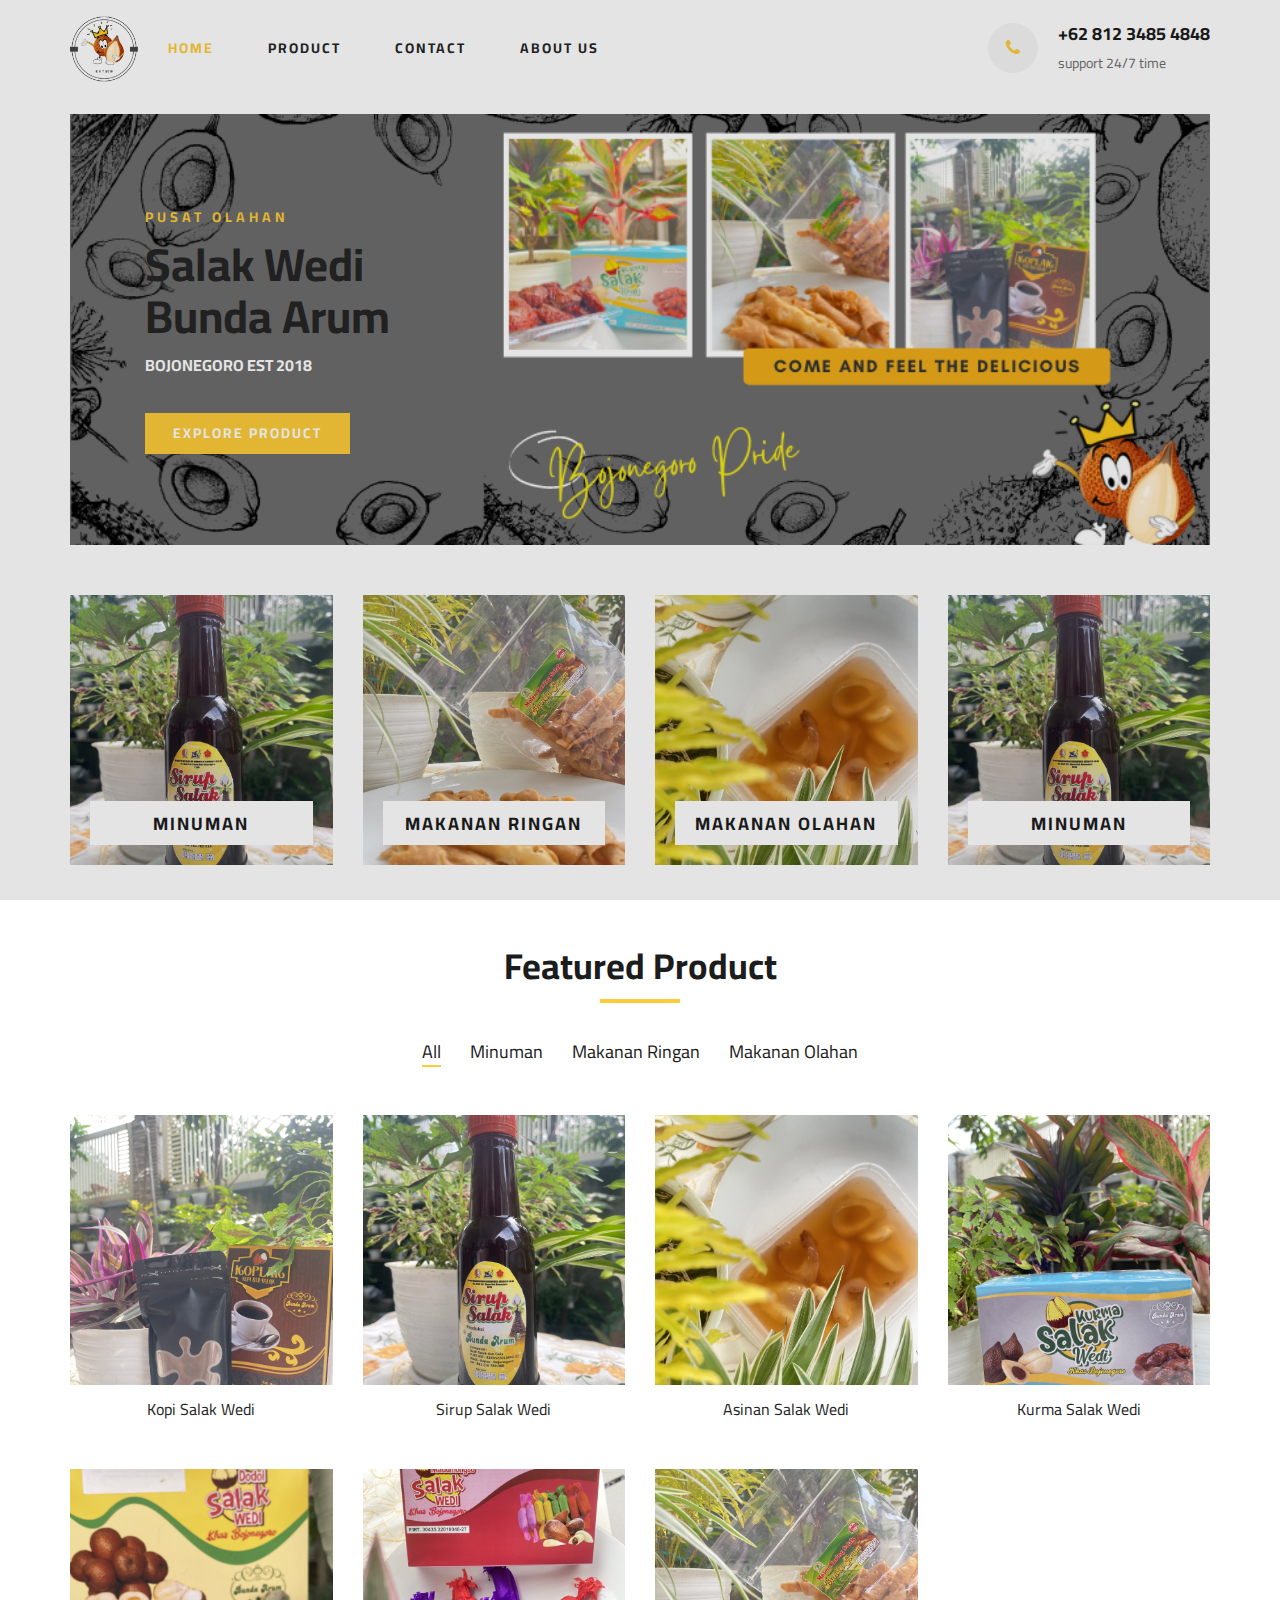
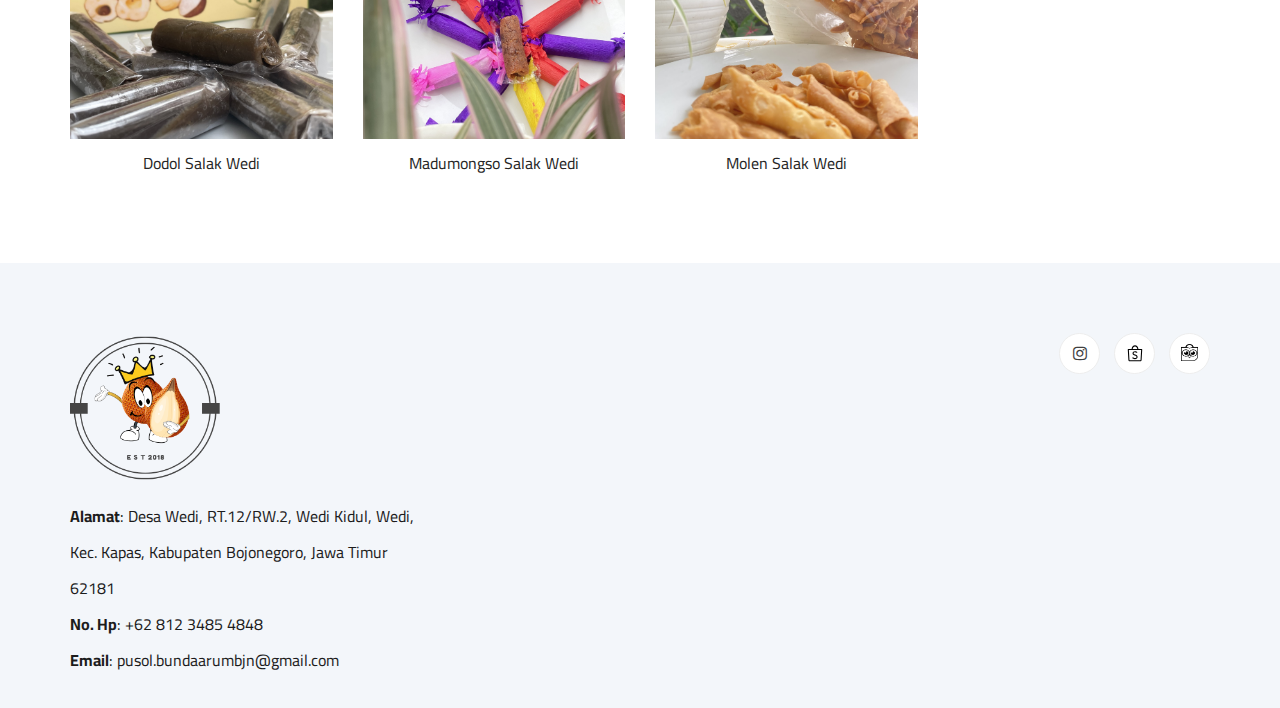
==== commit 6fda312e: "deleted merchandise" ====
--- a/index.html
+++ b/index.html
@@ -134,11 +134,11 @@
                             <h5><a href="shop-grid.html?kategori=makanan-olahan">makanan olahan</a></h5>
                         </div>
                     </div>
-                    <div class="col-lg-3">
+                    <!-- <div class="col-lg-3">
                         <div class="categories__item set-bg" data-setbg="img/product/mug1.jpg">
                             <h5><a href="shop-grid.html?kategori=merchandise">merchandise</a></h5>
                         </div>
-                    </div>                    
+                    </div>                     -->
                 </div>
             </div>
         </div>
@@ -159,7 +159,7 @@
                             <li data-filter=".minuman">Minuman</li>
                             <li data-filter=".makanan-ringan">Makanan Ringan</li>
                             <li data-filter=".makanan-olahan">Makanan Olahan</li>
-                            <li data-filter=".merchandise">Merchandise</li>
+                            <!-- <li data-filter=".merchandise">Merchandise</li> -->
                         </ul>
                     </div>
                 </div>
